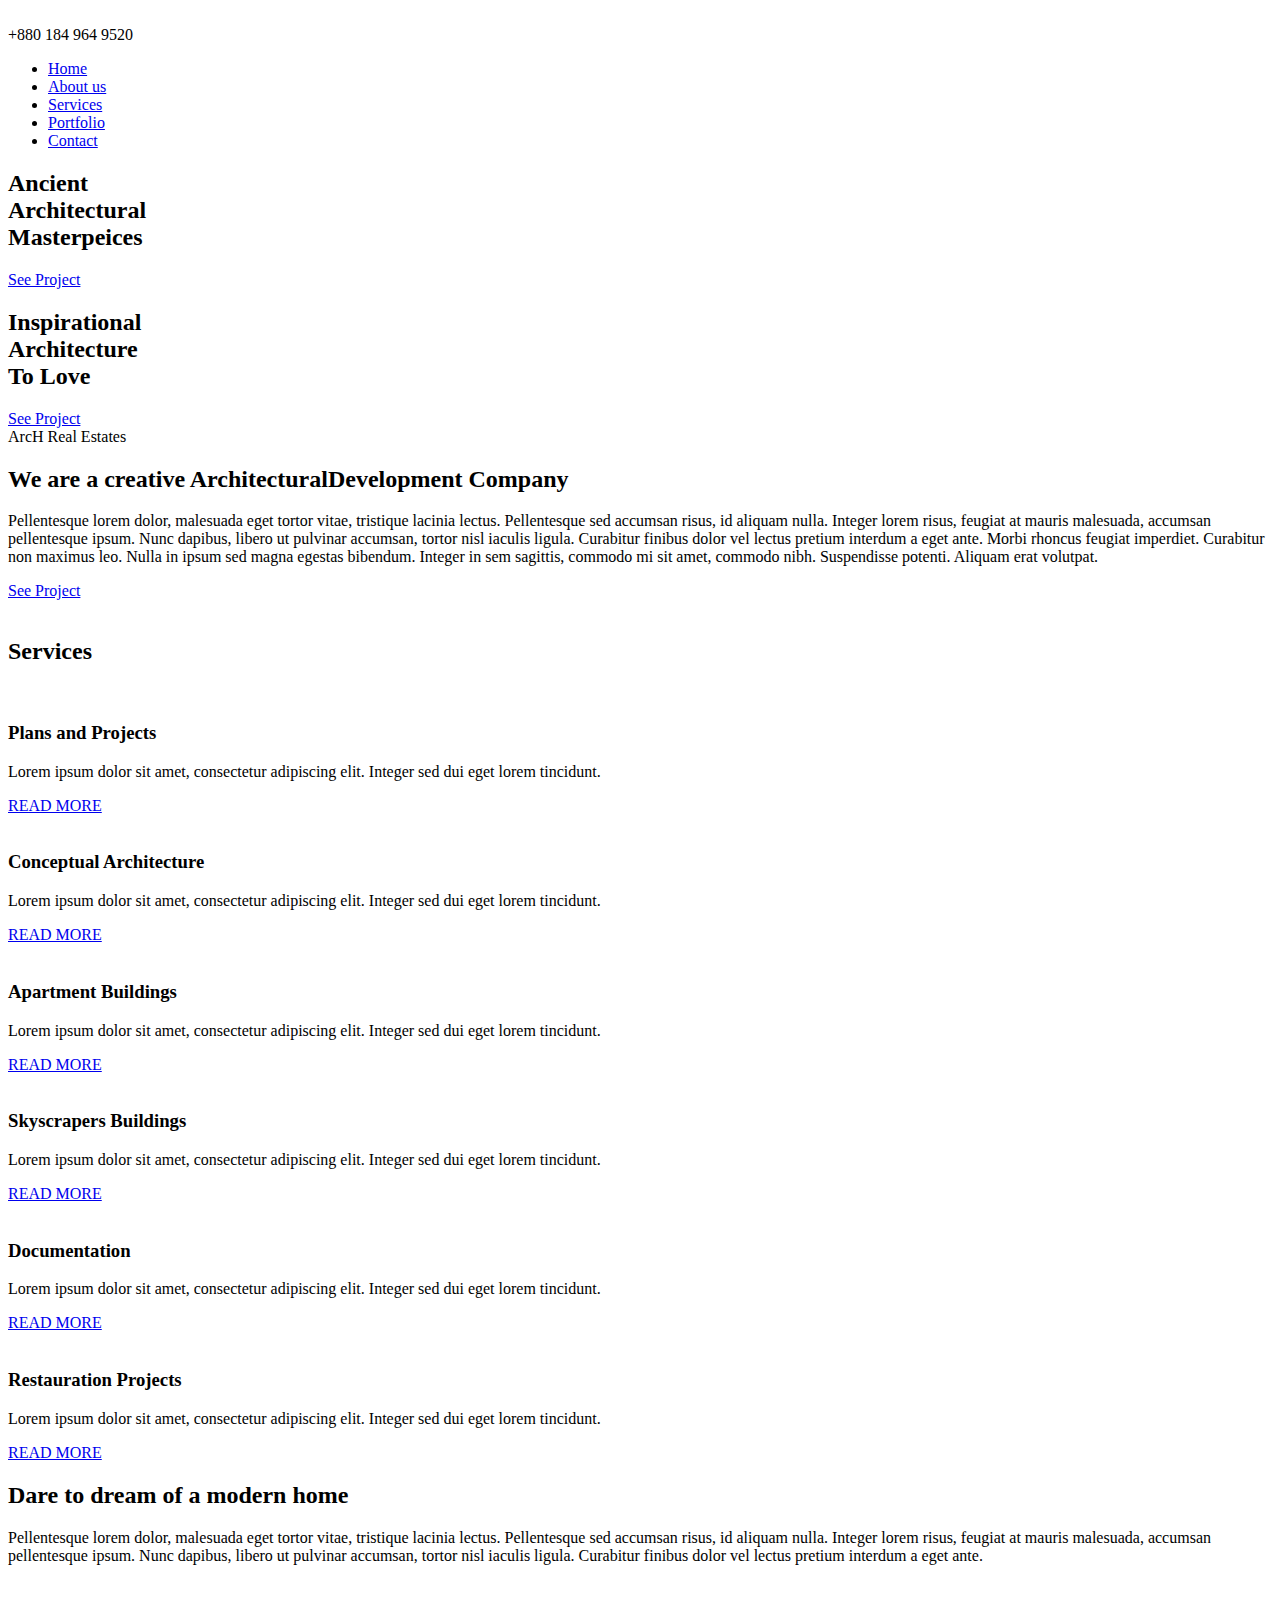
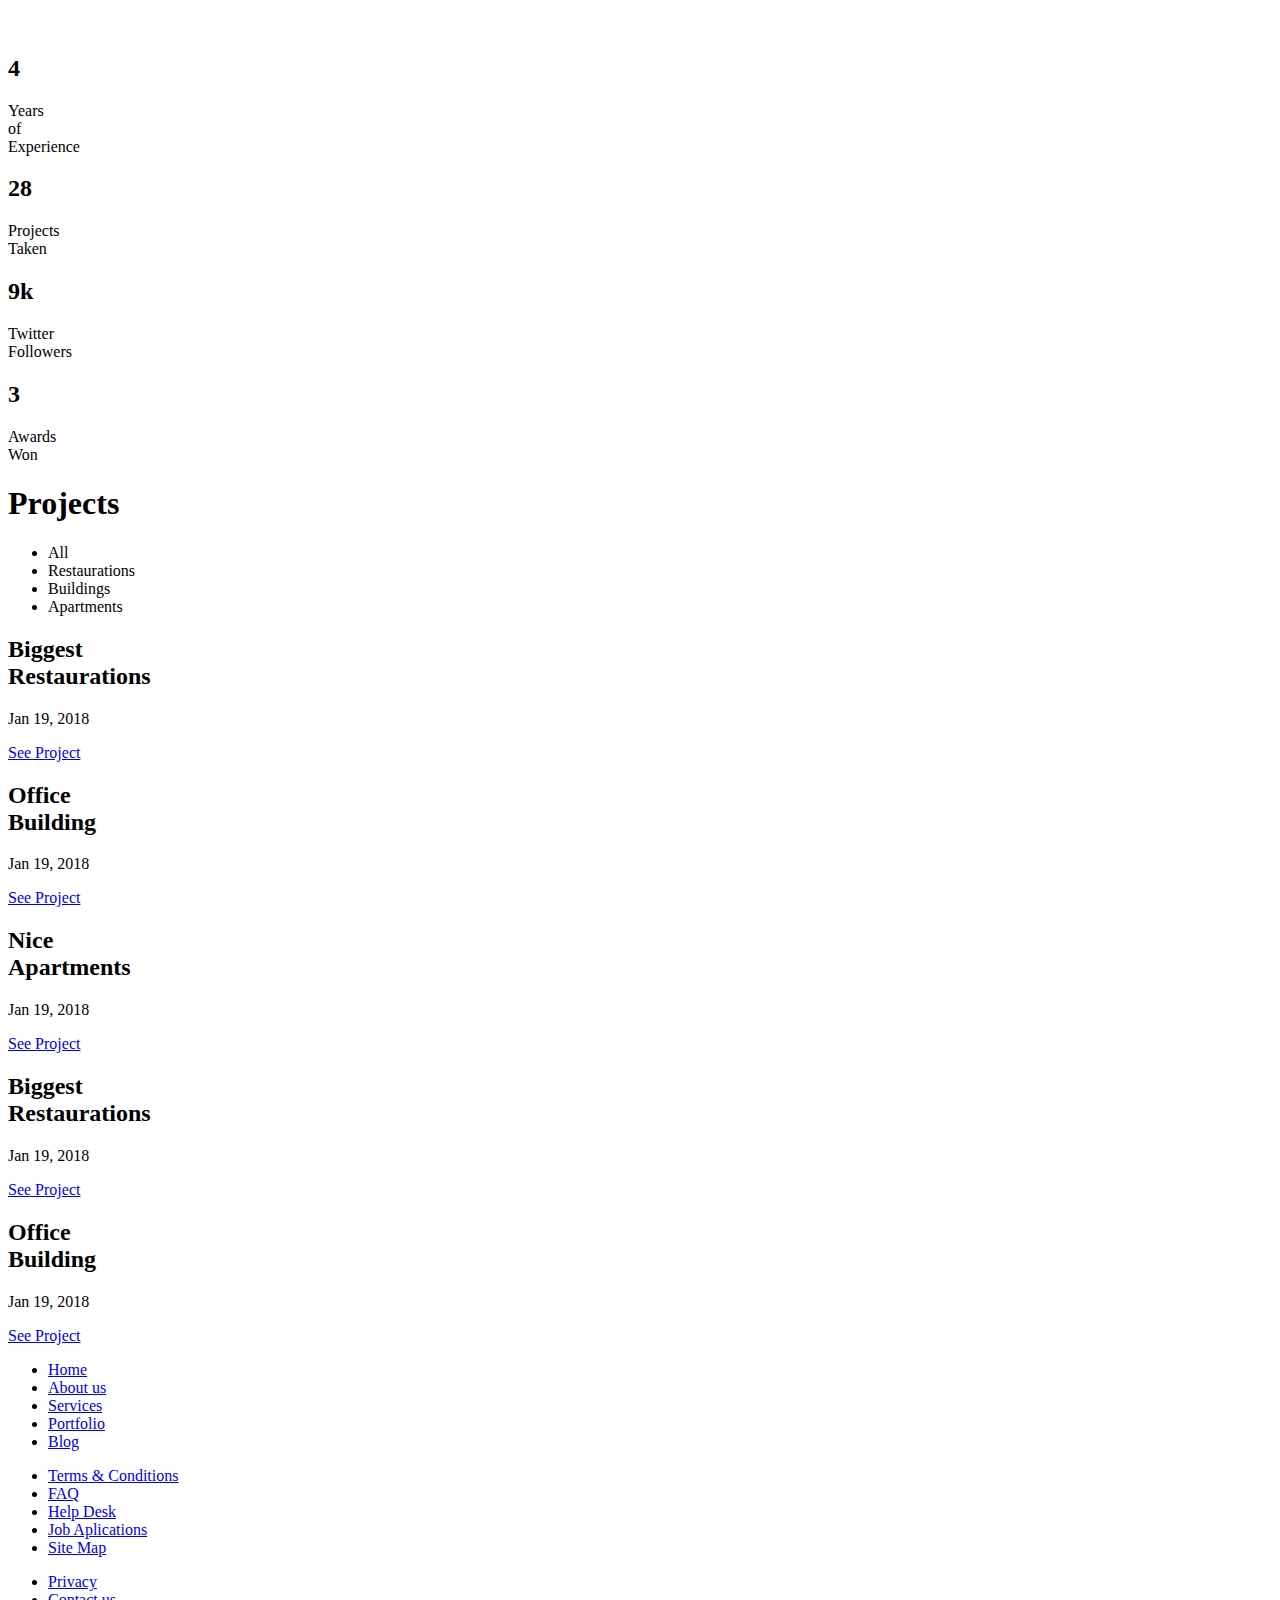
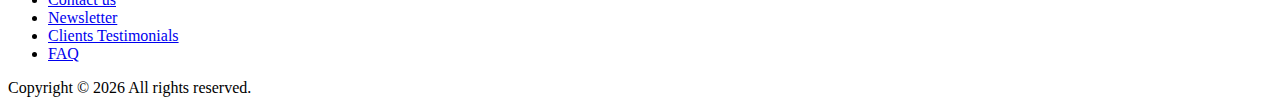
==== index.html @ 6d151aee "Add files via upload" ====
<!DOCTYPE html>
<html lang="en">
<head>
	<title>ArcH Real Estates</title>
	<meta charset="UTF-8">
	<meta name="description" content="ArcH Real Estates">
	<meta name="keywords" content="arcade, architecture, onepage, creative, html">
	<meta name="viewport" content="width=device-width, initial-scale=1.0">
	<!-- Favicon -->   
	<link href="img/favicon.ico" rel="shortcut icon"/>   

	<!-- Google Fonts -->
	<link href="https://fonts.googleapis.com/css?family=Roboto:300,400,500,700" rel="stylesheet">

	<!-- Stylesheets -->
	<link rel="stylesheet" href="css/bootstrap.min.css"/>
	<link rel="stylesheet" href="css/font-awesome.min.css"/>
	<link rel="stylesheet" href="css/animate.css"/>
	<link rel="stylesheet" href="css/owl.carousel.css"/>
	<link rel="stylesheet" href="css/style.css"/>


	<!--[if lt IE 9]>
	  <script src="https://oss.maxcdn.com/html5shiv/3.7.2/html5shiv.min.js"></script>
	  <script src="https://oss.maxcdn.com/respond/1.4.2/respond.min.js"></script>
	<![endif]-->

</head>
<body>
	<!-- Page Preloder -->
	<div id="preloder">
		<div class="loader"></div>
	</div>
	
	<!-- Header section start -->   
	<header class="header-area">
		<a href="index.html" class="logo-area">
			<img src="img/logo.png" alt="">
		</a>
		<div class="nav-switch">
			<i class="fa fa-bars"></i>
		</div>
		<div class="phone-number">+880 184 964 9520</div>
		<nav class="nav-menu">
			<ul>
				<li class="active"><a href="index.html">Home</a></li>
				<li><a href="about.html">About us</a></li>
				<li><a href="service.html">Services</a></li>
				<li><a href="portfolio.html">Portfolio</a></li>
				<li><a href="contact.html">Contact</a></li>
			</ul>
		</nav>
	</header>
	<!-- Header section end -->   


	<!-- Hero section start -->
	<section class="hero-section">
		<!-- left social link ber -->
		<div class="left-bar">
			<div class="left-bar-content">
				<div class="social-links">
					<a href="#"><i class="fa fa-pinterest"></i></a>
					<a href="#"><i class="fa fa-linkedin"></i></a>
					<a href="#"><i class="fa fa-instagram"></i></a>
					<a href="#"><i class="fa fa-facebook"></i></a>
					<a href="#"><i class="fa fa-twitter"></i></a>
				</div>
			</div>
		</div>
		<!-- hero slider area -->
		<div class="hero-slider">
			<div class="hero-slide-item set-bg" data-setbg="img/GorinchemSteenenhoekCanalNetherlands.jpg">
				<div class="slide-inner">
					<div class="slide-content">
					<h2>Ancient <br>Architectural <br> Masterpeices</h2>
					<a href="#" class="site-btn sb-light">See Project</a>
					</div>	
				</div>
			</div>	
			<div class="hero-slide-item set-bg" data-setbg="img/LafayetteCastleHotelBeijing.jpg">
				<div class="slide-inner">
					<div class="slide-content">
					<h2>Inspirational <br>Architecture <br> To Love</h2>
					<a href="#" class="site-btn sb-light">See Project</a>
					</div>	
				</div>
			</div>	
		</div>
		<div class="slide-num-holder" id="snh-1"></div>
		<div class="hero-right-text">ArcH Real Estates</div>
	</section>
	<!-- Hero section end -->


	<!-- Intro section start -->
	<section class="intro-section pt100 pb50">
		<div class="container">
			<div class="row">
				<div class="col-lg-7 intro-text mb-5 mb-lg-0">
					<h2 class="sp-title">We are a creative Architectural<span>Development</span> Company</h2>
					<p>Pellentesque lorem dolor, malesuada eget tortor vitae, tristique lacinia lectus. Pellentesque sed accumsan risus, id aliquam nulla. Integer lorem risus, feugiat at mauris malesuada, accumsan pellentesque ipsum. Nunc dapibus, libero ut pulvinar accumsan, tortor nisl iaculis ligula. Curabitur finibus dolor vel lectus pretium interdum a eget ante. Morbi rhoncus feugiat imperdiet. Curabitur non maximus leo. Nulla in ipsum sed magna egestas bibendum. Integer in sem sagittis, commodo mi sit amet, commodo nibh. Suspendisse potenti. Aliquam erat volutpat. </p>
					<a href="#" class="site-btn sb-dark">See Project</a>
				</div>
				<div class="col-lg-5 pt-4">
					<img src="img/building01.jpeg" alt="">
				</div>
			</div>
		</div>
	</section>
	<!-- Intro section end -->


	<!-- Service section start -->
	<section class="service-section spad">
		<div class="container">
			<div class="section-title">
				<h2>Services</h2>
			</div>
			<div class="row">
				<div class="col-lg-4 col-md-6">
					<div class="service-box">
						<div class="sb-icon">
							<div class="sb-img-icon">
								<img src="img/icon/dark/1.png" alt="">
							</div>
						</div>
						<h3>Plans and Projects</h3>
						<p>Lorem ipsum dolor sit amet, consectetur adipiscing elit. Integer sed dui eget lorem tincidunt.</p>
						<a href="#" class="readmore">READ MORE</a>
					</div>
				</div>
				<div class="col-lg-4 col-md-6">
					<div class="service-box">
						<div class="sb-icon">
							<div class="sb-img-icon">
								<img src="img/icon/dark/2.png" alt="">
							</div>
						</div>
						<h3>Conceptual Architecture</h3>
						<p>Lorem ipsum dolor sit amet, consectetur adipiscing elit. Integer sed dui eget lorem tincidunt.</p>
						<a href="#" class="readmore">READ MORE</a>
					</div>
				</div>
				<div class="col-lg-4 col-md-6">
					<div class="service-box">
						<div class="sb-icon">
							<div class="sb-img-icon">
								<img src="img/icon/dark/3.png" alt="">
							</div>
						</div>
						<h3>Apartment Buildings</h3>
						<p>Lorem ipsum dolor sit amet, consectetur adipiscing elit. Integer sed dui eget lorem tincidunt.</p>
						<a href="#" class="readmore">READ MORE</a>
					</div>
				</div>
				<div class="col-lg-4 col-md-6">
					<div class="service-box">
						<div class="sb-icon">
							<div class="sb-img-icon">
								<img src="img/icon/dark/4.png" alt="">
							</div>
						</div>
						<h3>Skyscrapers Buildings</h3>
						<p>Lorem ipsum dolor sit amet, consectetur adipiscing elit. Integer sed dui eget lorem tincidunt.</p>
						<a href="#" class="readmore">READ MORE</a>
					</div>
				</div>
				<div class="col-lg-4 col-md-6">
					<div class="service-box">
						<div class="sb-icon">
							<div class="sb-img-icon">
								<img src="img/icon/dark/5.png" alt="">
							</div>
						</div>
						<h3>Documentation</h3>
						<p>Lorem ipsum dolor sit amet, consectetur adipiscing elit. Integer sed dui eget lorem tincidunt.</p>
						<a href="#" class="readmore">READ MORE</a>
					</div>
				</div>
				<div class="col-lg-4 col-md-6">
					<div class="service-box">
						<div class="sb-icon">
							<div class="sb-img-icon">
								<img src="img/icon/dark/6.png" alt="">
							</div>
						</div>
						<h3>Restauration Projects</h3>
						<p>Lorem ipsum dolor sit amet, consectetur adipiscing elit. Integer sed dui eget lorem tincidunt.</p>
						<a href="#" class="readmore">READ MORE</a>
					</div>
				</div>
			</div>
		</div>
	</section>
	<!-- Service section end -->



	<!-- CTA section start -->
	<section class="cta-section pt100 pb50">
		<div class="cta-image-box"></div>
		<div class="container">
			<div class="row">
				<div class="col-lg-7 pl-lg-0 offset-lg-5 cta-content">
					<h2 class="sp-title">Dare to dream of a modern <span>home</span></h2>
					<p>Pellentesque lorem dolor, malesuada eget tortor vitae, tristique lacinia lectus. Pellentesque sed accumsan risus, id aliquam nulla. Integer lorem risus, feugiat at mauris malesuada, accumsan pellentesque ipsum. Nunc dapibus, libero ut pulvinar accumsan, tortor nisl iaculis ligula. Curabitur finibus dolor vel lectus pretium interdum a eget ante. </p>
					<div class="cta-icons">
						<div class="cta-img-icon">
							<img src="img/icon/color/1.png" alt="">
						</div>
						<div class="cta-img-icon">
							<img src="img/icon/light/2.png" alt="">
						</div>
						<div class="cta-img-icon">
							<img src="img/icon/color/3.png" alt="">
						</div>
					</div>
				</div>
			</div>
		</div>
	</section>
	<!-- CTA section end -->


	<!-- Milestones section Start -->
	<section class="milestones-section spad">
		<div class="container">
			<div class="row">
				<div class="col-lg-3 col-md-6">
					<div class="milestone">
						<h2>4</h2>
						<p>Years <br>of <br>Experience</p>
					</div>
				</div>
				<div class="col-lg-3 col-md-6">
					<div class="milestone">
						<h2>28</h2>
						<p>Projects <br>Taken</p>
					</div>
				</div>
				<div class="col-lg-3 col-md-6">
					<div class="milestone">
						<h2>9k</h2>
						<p>Twitter <br>Followers</p>
					</div>
				</div>
				<div class="col-lg-3 col-md-6">
					<div class="milestone">
						<h2>3</h2>
						<p>Awards <br>Won</p>
					</div>
				</div>
			</div>
		</div>
	</section>
	<!-- Milestones section end -->


	<!-- Projects section start -->
	<div class="projects-section pb50">
		<div class="container">
			<div class="row">
				<div class="col-lg-3">
					<div class="section-title">
						<h1>Projects</h1>
					</div>
				</div>
				<div class="col-lg-9">
					<ul class="projects-filter-nav">
						<li class="btn-filter" data-filter="*">All</li>
						<li class="btn-filter" data-filter=".rest">Restaurations</li>
						<li class="btn-filter" data-filter=".build">Buildings</li>
						<li class="btn-filter" data-filter=".apart">Apartments</li>
					</ul>
				</div>
			</div>
		</div>                      
		<div id="projects-carousel" class="projects-slider">
			<div class="single-project set-bg rest" data-setbg="img/projects/1.jpg">
				<div class="project-content">
					<h2>Biggest <br> Restaurations</h2>
					<p>Jan 19, 2018</p>
					<a href="#" class="seemore">See Project </a>
				</div>
			</div>
			<div class="single-project set-bg build" data-setbg="img/projects/2.jpg">
				<div class="project-content">
					<h2>Office <br> Building</h2>
					<p>Jan 19, 2018</p>
					<a href="#" class="seemore">See Project </a>
				</div>
			</div>
			<div class="single-project set-bg apart" data-setbg="img/projects/3.jpg">
				<div class="project-content">
					<h2>Nice <br> Apartments</h2>
					<p>Jan 19, 2018</p>
					<a href="#" class="seemore">See Project </a>
				</div>
			</div>
			<div class="single-project set-bg rest" data-setbg="img/projects/4.jpg">
				<div class="project-content">
					<h2>Biggest <br> Restaurations</h2>
					<p>Jan 19, 2018</p>
					<a href="#" class="seemore">See Project </a>
				</div>
			</div>
			<div class="single-project set-bg apart" data-setbg="img/projects/2.jpg">
				<div class="project-content">
					<h2>Office <br> Building</h2>
					<p>Jan 19, 2018</p>
					<a href="#" class="seemore">See Project </a>
				</div>
			</div>
		</div>
	</div>
	<!-- Projects section end -->


	<!-- Clients section start -->

	<!-- <div class="client-section spad">
		<div class="container">
			<div id="client-carousel" class="client-slider">
				<div class="single-brand">
					<a href="#">
						<img src="img/clients/1.png" alt="">
					</a>
				</div>
				<div class="single-brand">
					<a href="#">
						<img src="img/clients/2.png" alt="">
					</a>
				</div>
				<div class="single-brand">
					<a href="#">
						<img src="img/clients/3.png" alt="">
					</a>
				</div>
				<div class="single-brand">
					<a href="#">
						<img src="img/clients/4.png" alt="">
					</a>
				</div>
				<div class="single-brand">
					<a href="#">
						<img src="img/clients/5.png" alt="">
					</a>
				</div>
			</div>
		</div>
	</div> -->

	<!-- Clients section end -->


	<!-- Footer section start -->
	<footer class="footer-section">
		<div class="footer-social">
			<div class="social-links">
				<a href="#"><i class="fa fa-pinterest"></i></a>
				<a href="#"><i class="fa fa-linkedin"></i></a>
				<a href="#"><i class="fa fa-instagram"></i></a>
				<a href="#"><i class="fa fa-facebook"></i></a>
				<a href="#"><i class="fa fa-twitter"></i></a>
			</div>
		</div>
		<div class="container">
			<div class="row">
				<div class="col-lg-9 offset-lg-3">
					<div class="row">
						<div class="col-md-4">
							<div class="footer-item">
								<ul>
									<li><a href="index.html">Home</a></li>
									<li><a href="about.html">About us</a></li>
									<li><a href="service.html">Services</a></li>
									<li><a href="portfolio.html">Portfolio</a></li>
									<li><a href="blog.html">Blog</a></li>
								</ul>
							</div>
						</div>
						<div class="col-md-4">
							<div class="footer-item">
								<ul>
									<li><a href="#">Terms & Conditions</a></li>
									<li><a href="#">FAQ</a></li>
									<li><a href="#">Help Desk</a></li>
									<li><a href="#">Job Aplications</a></li>
									<li><a href="#">Site Map</a></li>
								</ul>
							</div>
						</div>
						<div class="col-md-4">
							<div class="footer-item">
								<ul>
									<li><a href="#">Privacy</a></li>
									<li><a href="#">Contact us</a></li>
									<li><a href="#">Newsletter</a></li>
									<li><a href="#">Clients Testimonials</a></li>
									<li><a href="#">FAQ</a></li>
								</ul>
							</div>
						</div>
					</div>
				</div>
			</div>
		</div>


     <div class="copyright">Copyright &copy; 
		<script>document.write(new Date().getFullYear());</script> All rights reserved.  
		<!-- <br>This template is made with <i class="fa fa-heart-o" aria-hidden="true"></i> by <a href="https://colorlib.com" target="_blank">Colorlib</a> -->
	</div>

	</footer>
	<!-- Footer section end -->




	<!--====== Javascripts & Jquery ======-->
	<script src="js/jquery-2.1.4.min.js"></script>
	<script src="js/bootstrap.min.js"></script>
	<script src="js/isotope.pkgd.min.js"></script>
	<script src="js/owl.carousel.min.js"></script>
	<script src="js/jquery.owl-filter.js"></script>
	<script src="js/magnific-popup.min.js"></script>
	<script src="js/circle-progress.min.js"></script>
	<script src="js/main.js"></script>
</body>
</html>
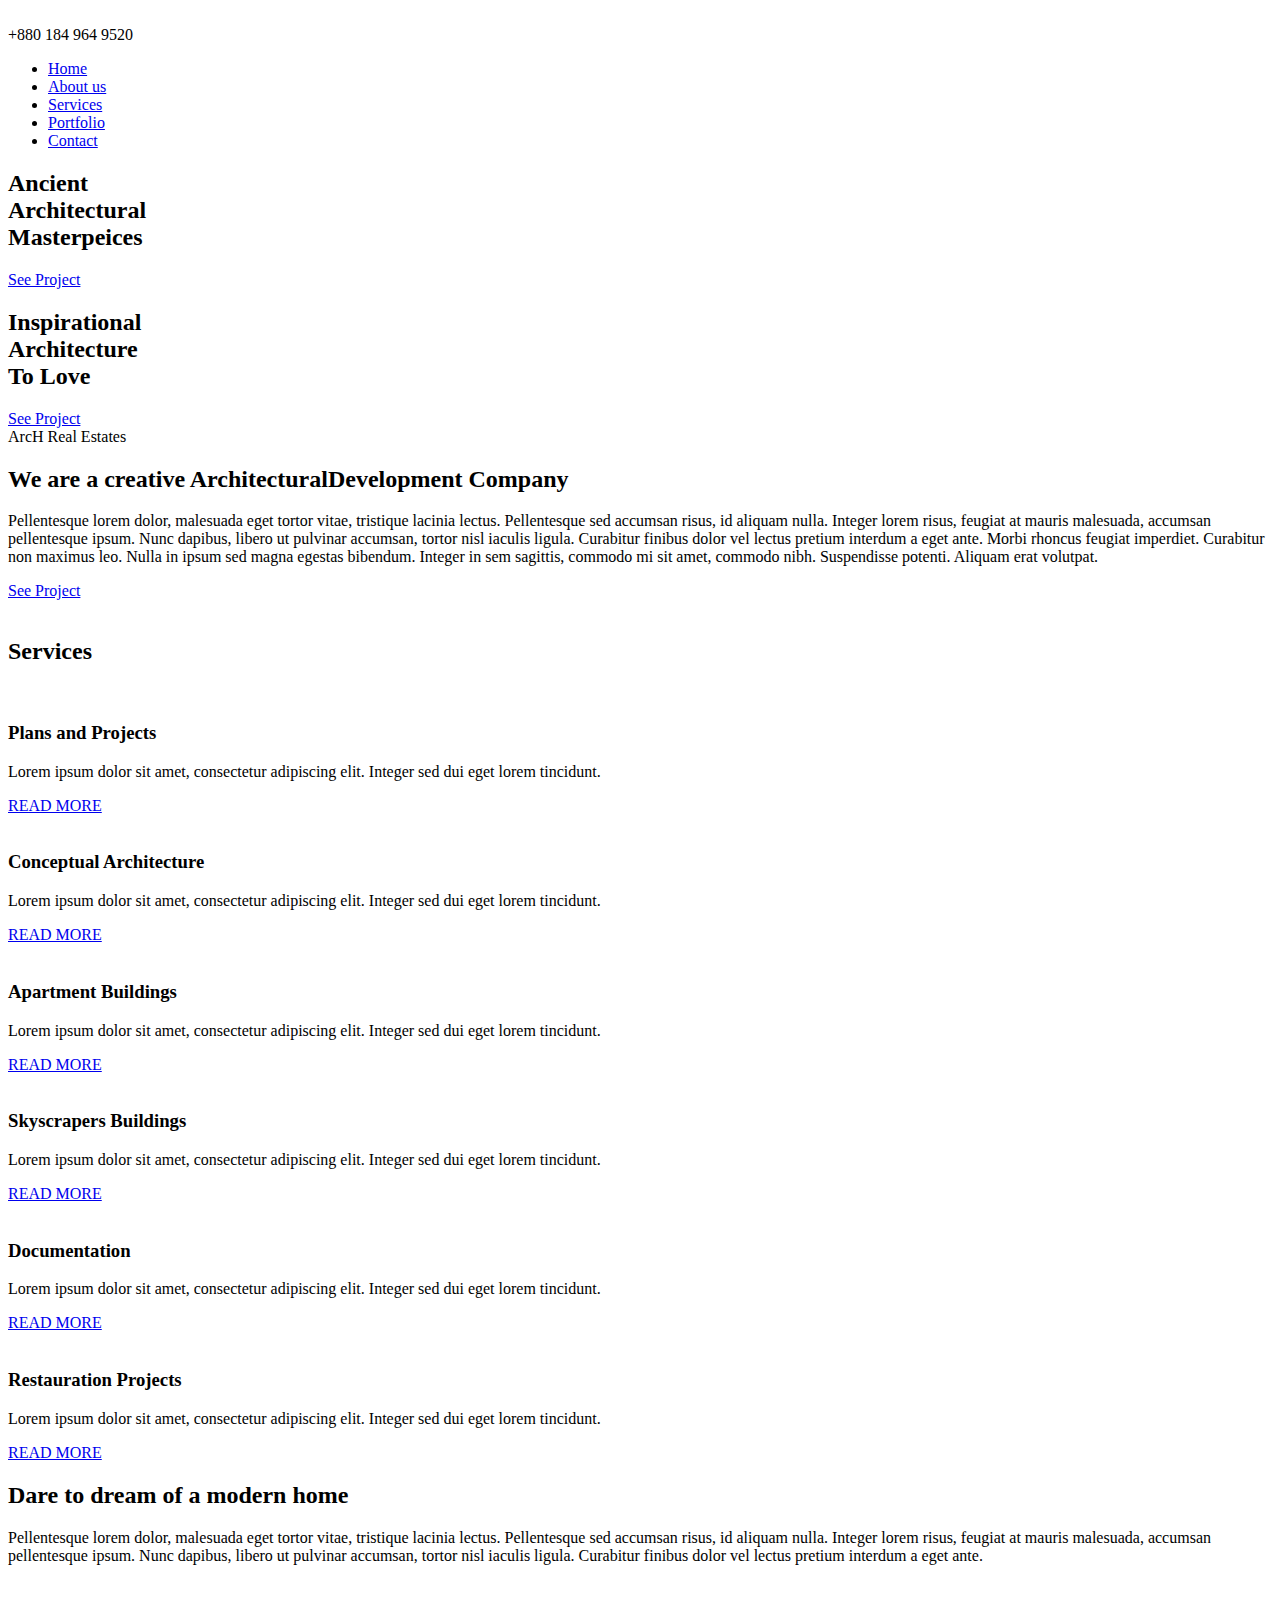
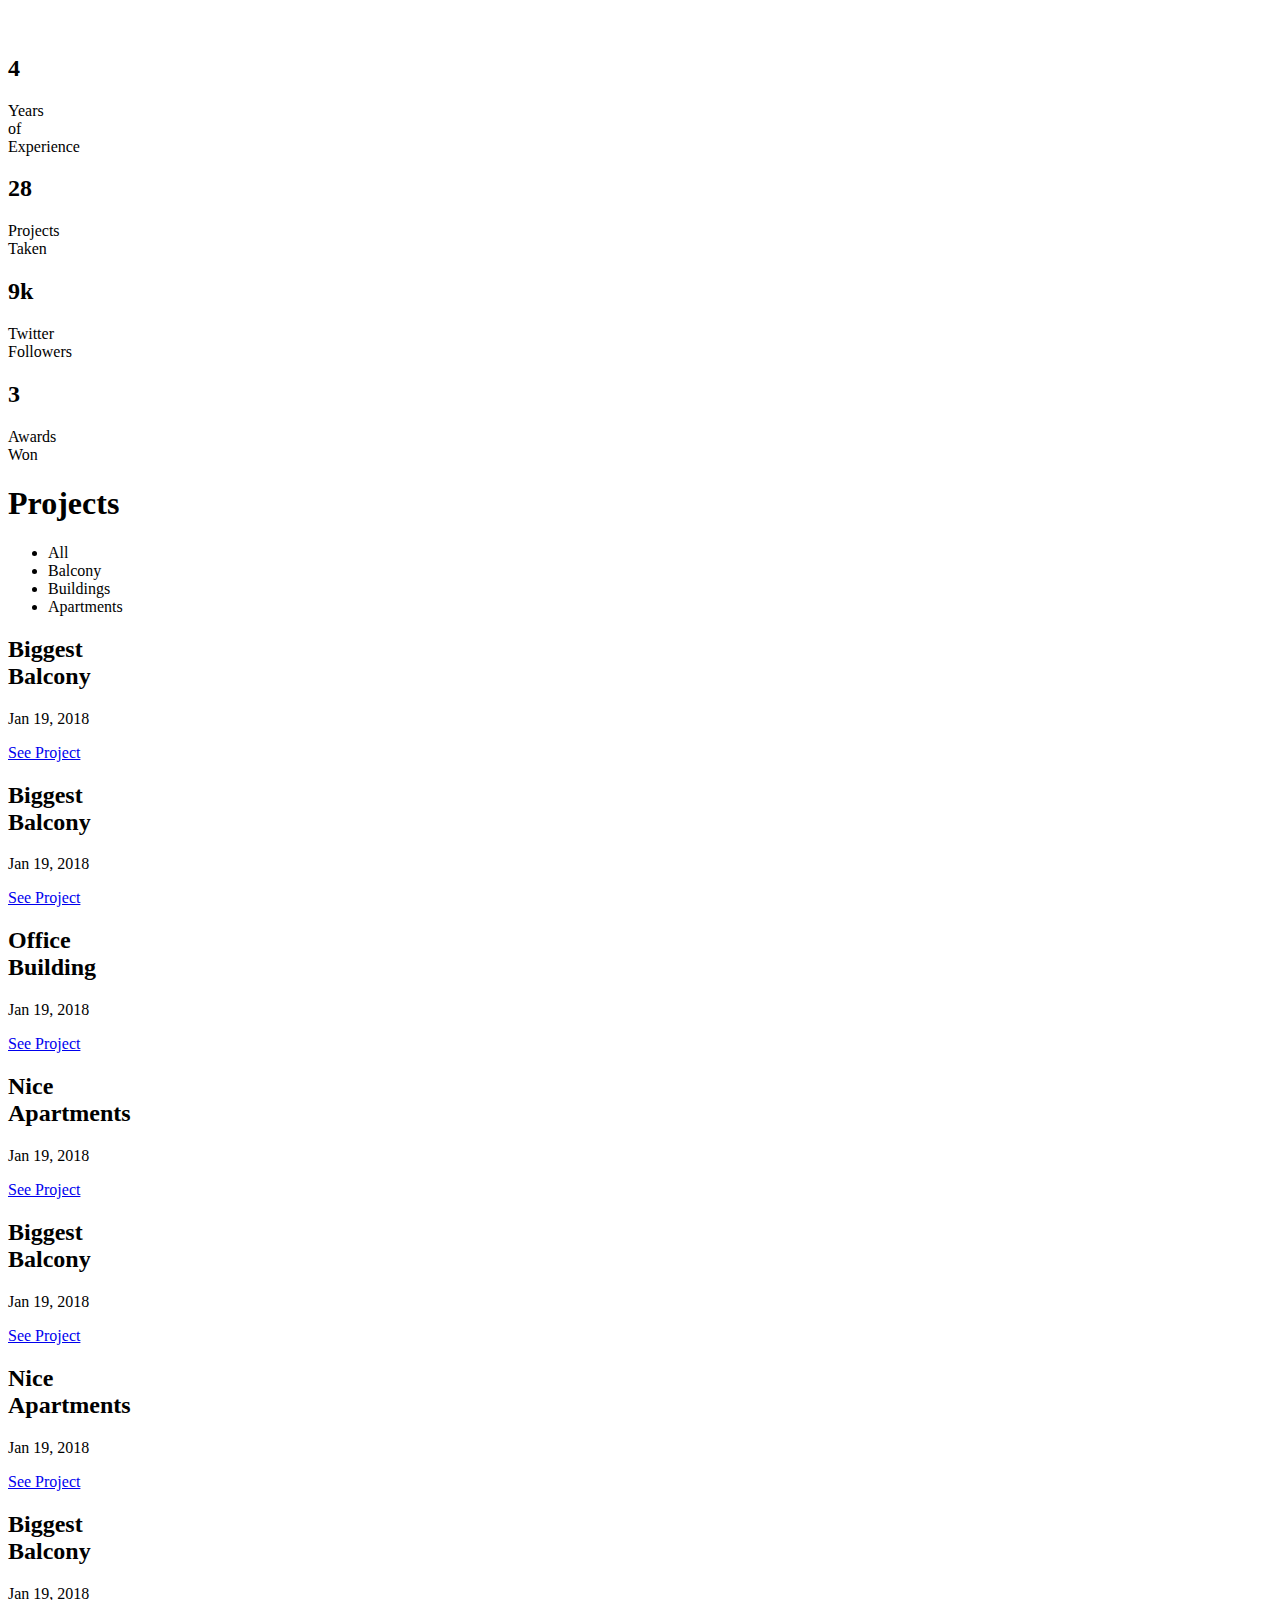
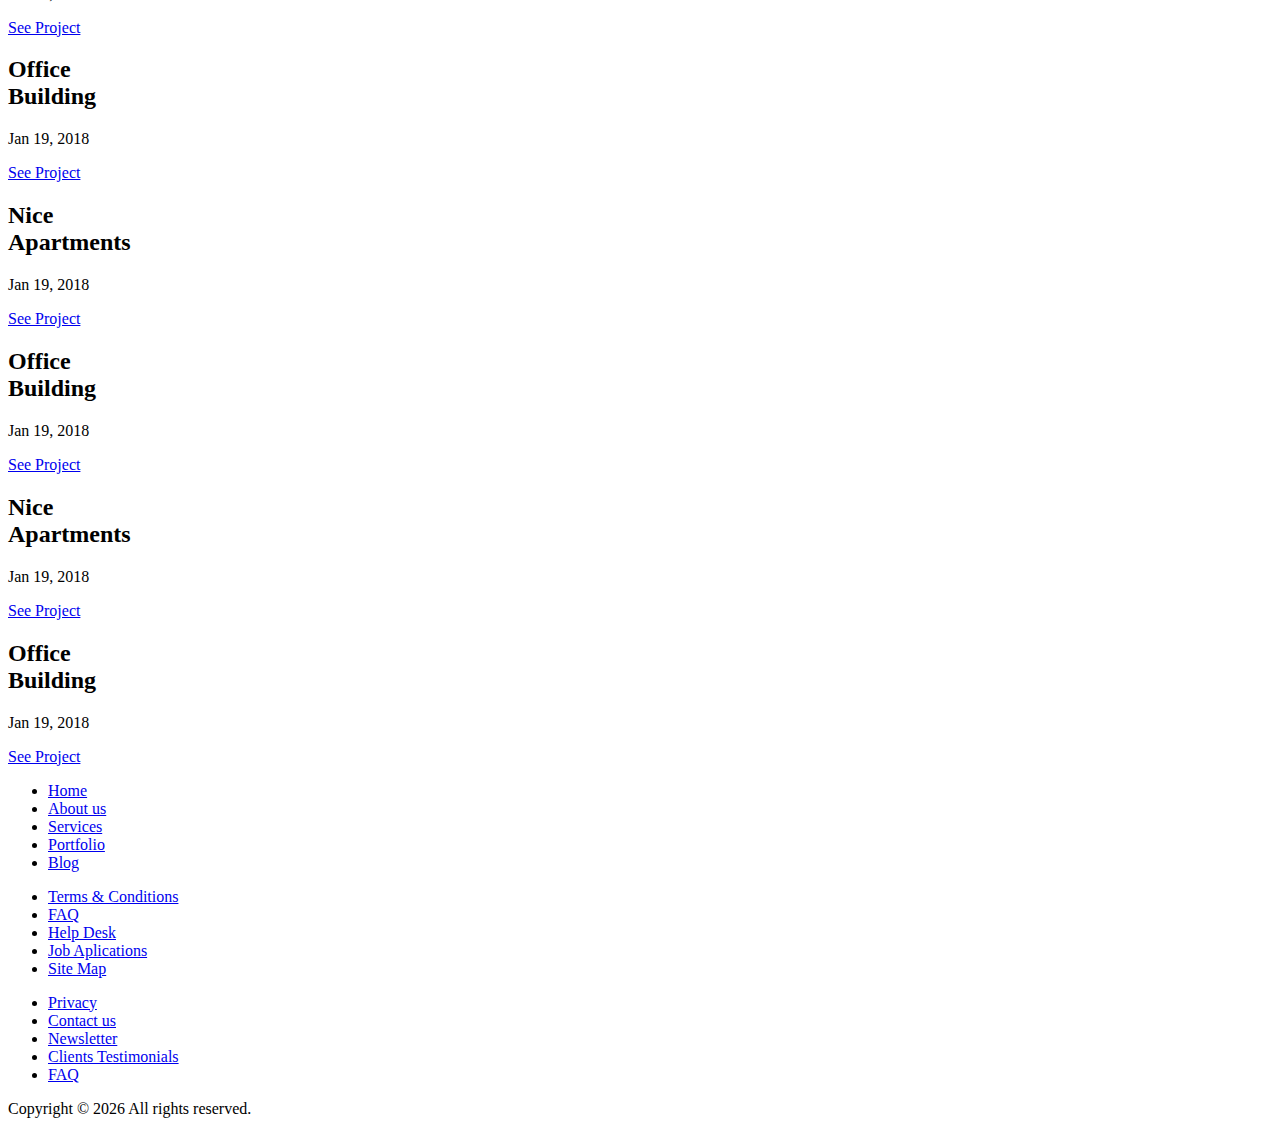
==== commit ba611b53: "Update index.html" ====
--- a/index.html
+++ b/index.html
@@ -7,7 +7,7 @@
 	<meta name="keywords" content="arcade, architecture, onepage, creative, html">
 	<meta name="viewport" content="width=device-width, initial-scale=1.0">
 	<!-- Favicon -->   
-	<link href="img/favicon.ico" rel="shortcut icon"/>   
+	<!-- <link href="img/favicon.ico" rel="shortcut icon"/>    -->
 
 	<!-- Google Fonts -->
 	<link href="https://fonts.googleapis.com/css?family=Roboto:300,400,500,700" rel="stylesheet">
@@ -35,7 +35,7 @@
 	<!-- Header section start -->   
 	<header class="header-area">
 		<a href="index.html" class="logo-area">
-			<img src="img/logo.png" alt="">
+			<img src="img/archLogo.png" alt="">
 		</a>
 		<div class="nav-switch">
 			<i class="fa fa-bars"></i>
@@ -269,7 +269,7 @@
 				<div class="col-lg-9">
 					<ul class="projects-filter-nav">
 						<li class="btn-filter" data-filter="*">All</li>
-						<li class="btn-filter" data-filter=".rest">Restaurations</li>
+						<li class="btn-filter" data-filter=".rest">Balcony</li>
 						<li class="btn-filter" data-filter=".build">Buildings</li>
 						<li class="btn-filter" data-filter=".apart">Apartments</li>
 					</ul>
@@ -277,35 +277,84 @@
 			</div>
 		</div>                      
 		<div id="projects-carousel" class="projects-slider">
-			<div class="single-project set-bg rest" data-setbg="img/projects/1.jpg">
-				<div class="project-content">
-					<h2>Biggest <br> Restaurations</h2>
-					<p>Jan 19, 2018</p>
-					<a href="#" class="seemore">See Project </a>
-				</div>
-			</div>
-			<div class="single-project set-bg build" data-setbg="img/projects/2.jpg">
+			<div class="single-project set-bg rest" data-setbg="img/balcony.jpeg">
+				<div class="project-content">
+					<h2>Biggest <br> Balcony</h2>
+					<p>Jan 19, 2018</p>
+					<a href="#" class="seemore">See Project </a>
+				</div>
+			</div>
+			<div class="single-project set-bg rest" data-setbg="img/balcony1.jpeg">
+				<div class="project-content">
+					<h2>Biggest <br> Balcony</h2>
+					<p>Jan 19, 2018</p>
+					<a href="#" class="seemore">See Project </a>
+				</div>
+			</div>
+			<div class="single-project set-bg build" data-setbg="img/building01.jpeg">
 				<div class="project-content">
 					<h2>Office <br> Building</h2>
 					<p>Jan 19, 2018</p>
 					<a href="#" class="seemore">See Project </a>
 				</div>
 			</div>
-			<div class="single-project set-bg apart" data-setbg="img/projects/3.jpg">
+			<div class="single-project set-bg apart" data-setbg="img/apart1.jpg" background-repeat: no-repeat;>
 				<div class="project-content">
 					<h2>Nice <br> Apartments</h2>
 					<p>Jan 19, 2018</p>
 					<a href="#" class="seemore">See Project </a>
 				</div>
 			</div>
-			<div class="single-project set-bg rest" data-setbg="img/projects/4.jpg">
-				<div class="project-content">
-					<h2>Biggest <br> Restaurations</h2>
-					<p>Jan 19, 2018</p>
-					<a href="#" class="seemore">See Project </a>
-				</div>
-			</div>
-			<div class="single-project set-bg apart" data-setbg="img/projects/2.jpg">
+			<div class="single-project set-bg rest" data-setbg="img/balcony-3.jpeg">
+				<div class="project-content">
+					<h2>Biggest <br> Balcony</h2>
+					<p>Jan 19, 2018</p>
+					<a href="#" class="seemore">See Project </a>
+				</div>
+			</div>
+			<div class="single-project set-bg apart" data-setbg="img/apart2.jpg" background-repeat: no-repeat;>
+				<div class="project-content">
+					<h2>Nice <br> Apartments</h2>
+					<p>Jan 19, 2018</p>
+					<a href="#" class="seemore">See Project </a>
+				</div>
+			</div>
+			<div class="single-project set-bg rest" data-setbg="img/balcony-4.jpg">
+				<div class="project-content">
+					<h2>Biggest <br> Balcony</h2>
+					<p>Jan 19, 2018</p>
+					<a href="#" class="seemore">See Project </a>
+				</div>
+			</div>
+			<div class="single-project set-bg build" data-setbg="img/build-1.jpeg">
+				<div class="project-content">
+					<h2>Office <br> Building</h2>
+					<p>Jan 19, 2018</p>
+					<a href="#" class="seemore">See Project </a>
+				</div>
+			</div>
+			<div class="single-project set-bg apart" data-setbg="img/apart3.jpg" background-repeat: no-repeat;>
+				<div class="project-content">
+					<h2>Nice <br> Apartments</h2>
+					<p>Jan 19, 2018</p>
+					<a href="#" class="seemore">See Project </a>
+				</div>
+			</div>
+			<div class="single-project set-bg build" data-setbg="img/build-2.jpeg">
+				<div class="project-content">
+					<h2>Office <br> Building</h2>
+					<p>Jan 19, 2018</p>
+					<a href="#" class="seemore">See Project </a>
+				</div>
+			</div>
+			<div class="single-project set-bg apart" data-setbg="img/apart4.jpg" background-repeat: no-repeat;>
+				<div class="project-content">
+					<h2>Nice <br> Apartments</h2>
+					<p>Jan 19, 2018</p>
+					<a href="#" class="seemore">See Project </a>
+				</div>
+			</div>
+			<div class="single-project set-bg build" data-setbg="img/build-3.jpeg">
 				<div class="project-content">
 					<h2>Office <br> Building</h2>
 					<p>Jan 19, 2018</p>
@@ -429,4 +478,4 @@
 	<script src="js/circle-progress.min.js"></script>
 	<script src="js/main.js"></script>
 </body>
-</html>+</html>
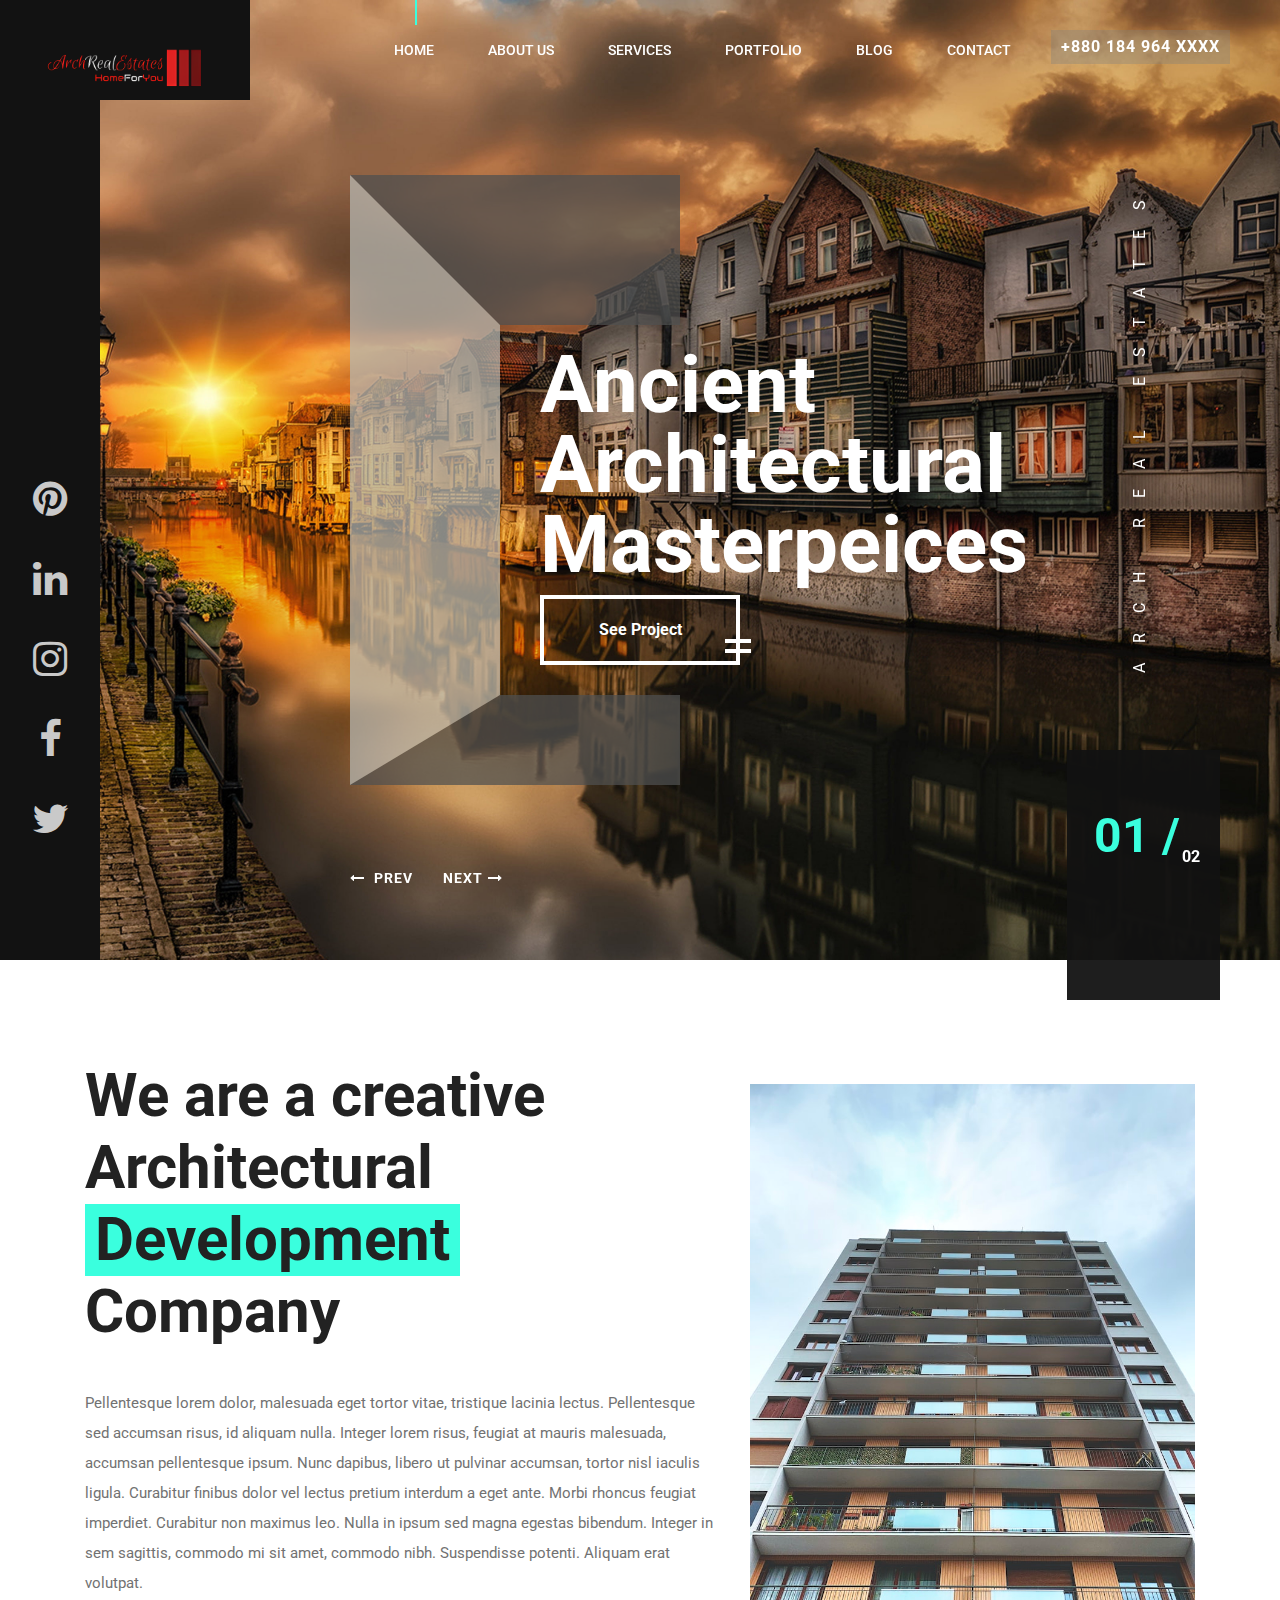
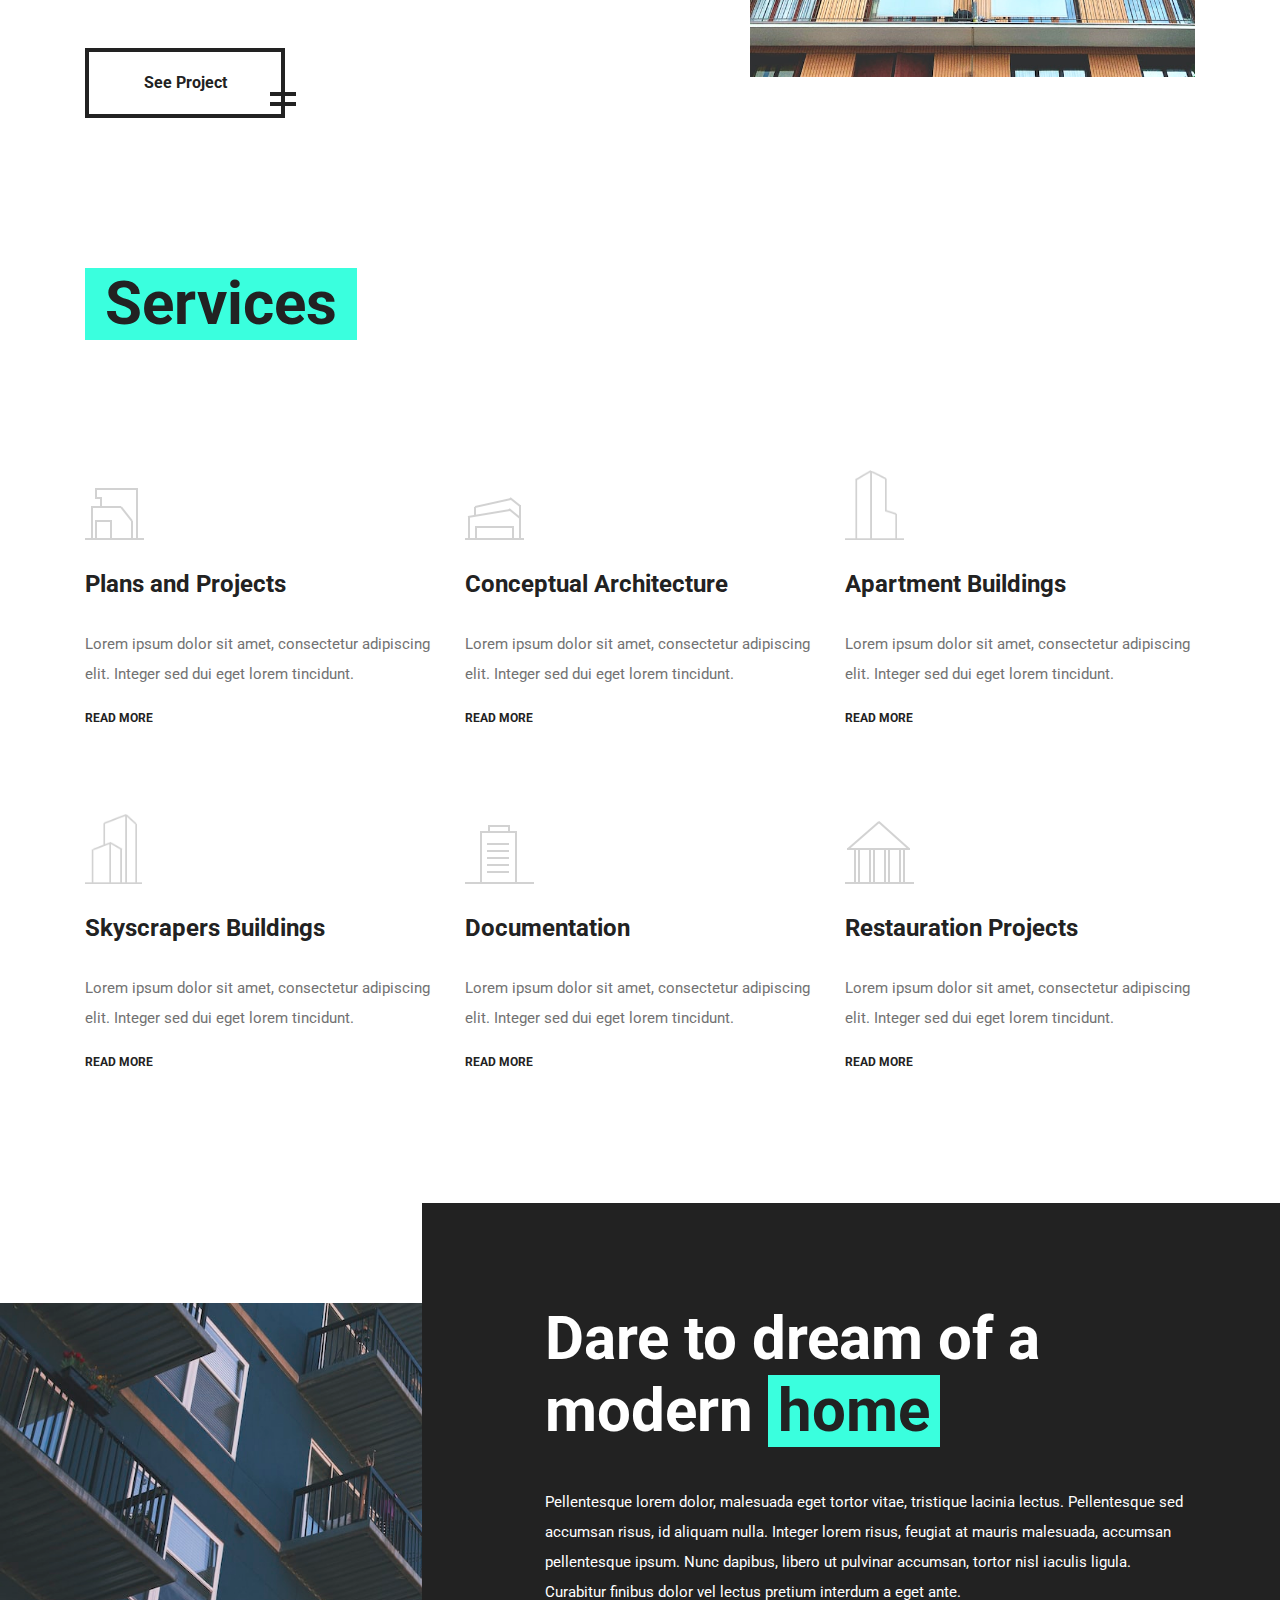
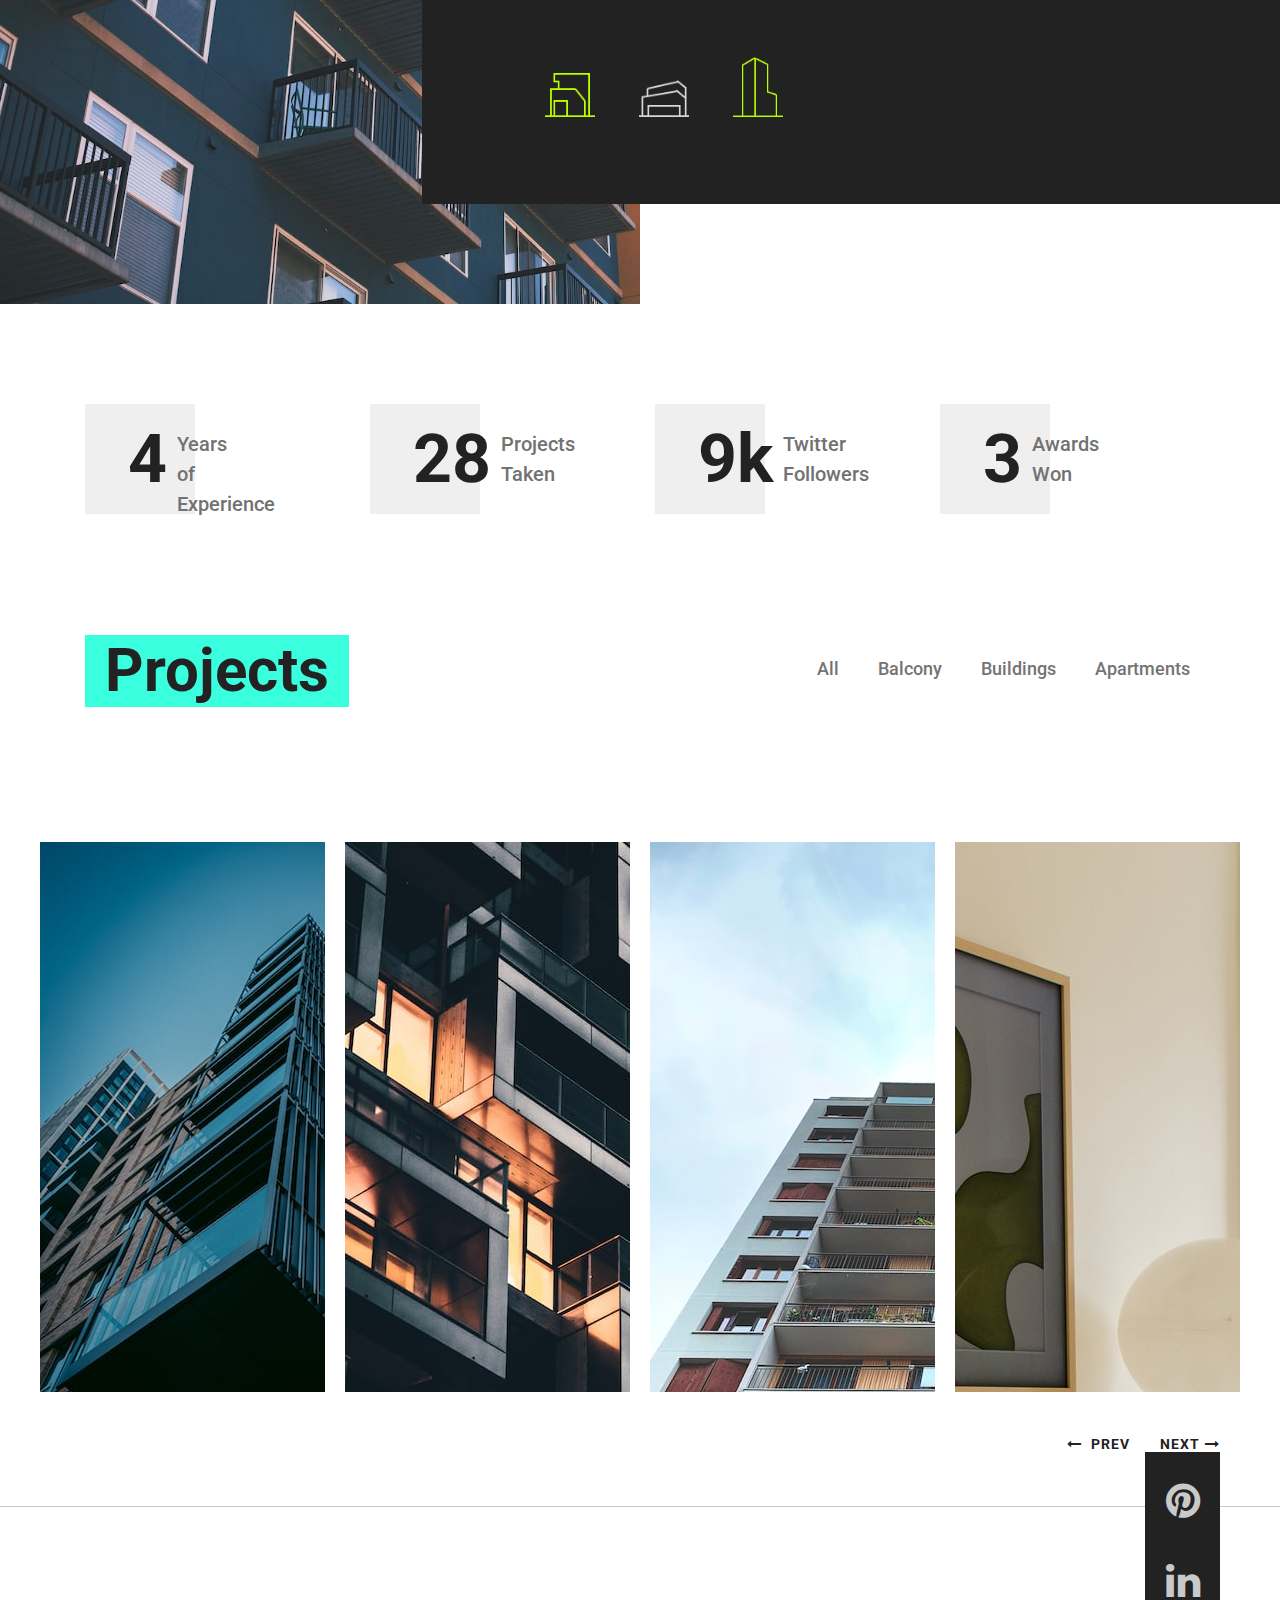
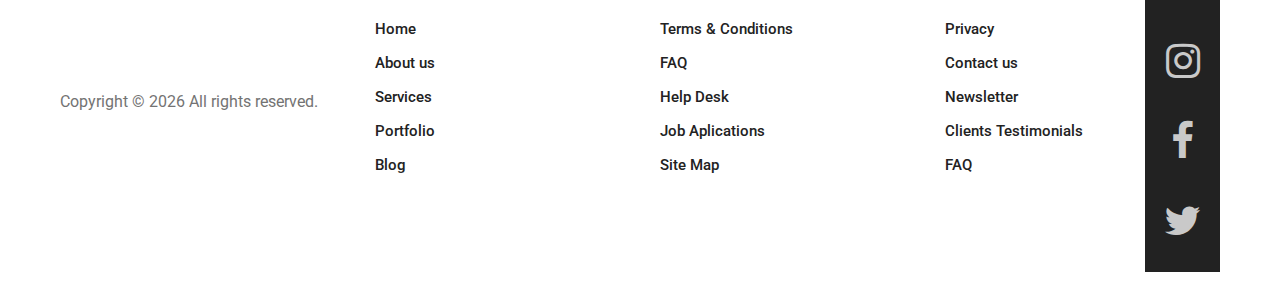
==== commit 15975166: "Add files via upload" ====
--- a/index.html
+++ b/index.html
@@ -28,9 +28,9 @@
 </head>
 <body>
 	<!-- Page Preloder -->
-	<div id="preloder">
+	<!-- <div id="preloder">
 		<div class="loader"></div>
-	</div>
+	</div> -->
 	
 	<!-- Header section start -->   
 	<header class="header-area">
@@ -40,13 +40,14 @@
 		<div class="nav-switch">
 			<i class="fa fa-bars"></i>
 		</div>
-		<div class="phone-number">+880 184 964 9520</div>
+		<div class="phone-number">+880 184 964 XXXX</div>
 		<nav class="nav-menu">
 			<ul>
 				<li class="active"><a href="index.html">Home</a></li>
 				<li><a href="about.html">About us</a></li>
 				<li><a href="service.html">Services</a></li>
 				<li><a href="portfolio.html">Portfolio</a></li>
+				<li><a href="blog.html">Blog</a></li>
 				<li><a href="contact.html">Contact</a></li>
 			</ul>
 		</nav>
@@ -478,4 +479,4 @@
 	<script src="js/circle-progress.min.js"></script>
 	<script src="js/main.js"></script>
 </body>
-</html>
+</html>--- a/css/style.css
+++ b/css/style.css
@@ -0,0 +1,2110 @@
+/* =================================
+------------------------------------
+  Arcade - Architecture
+  Version: 1.0
+ ------------------------------------ 
+ ====================================*/
+
+
+
+
+
+/*----------------------------------------*/
+/* Template default CSS
+/*----------------------------------------*/
+html,
+body {
+	height: 100%;
+	font-family: 'Roboto', sans-serif;
+}
+
+h1,
+h2,
+h3,
+h4,
+h5,
+h6 {
+	color: #222222;
+	margin: 0;
+	margin-bottom: 10px;
+	font-weight: 700;
+}
+
+h1 {
+	font-size: 60px;
+	margin-bottom: 40px;
+}
+
+h1 span {
+	background: #3affde;
+	padding: 0 10px;
+	color: #222222;
+	display: inline-block;
+}
+
+h2 {
+	font-size: 36px;
+}
+
+h3 {
+	font-size: 24px;
+	margin-bottom: 30px;
+}
+
+h4 {
+	font-size: 15px;
+}
+
+p {
+	font-size: 15px;
+	color: #727272;
+	line-height: 2;
+}
+
+img {
+	max-width: 100%;
+}
+
+input:focus,
+select:focus,
+button:focus,
+textarea:focus {
+	outline: none;
+}
+
+a:hover,
+a:focus {
+	text-decoration: none;
+	outline: none;
+}
+
+ul,
+ol {
+	padding: 0;
+	margin: 0;
+}
+
+/*------------------------
+  Helper css
+--------------------------*/
+.sp-title {
+	font-size: 60px;
+	margin-bottom: 40px;
+}
+
+.sp-title span {
+	background: #3affde;
+	padding: 0 10px;
+	color: #222222;
+	display: inline-block;
+}
+
+.pt100 {
+	padding-top: 100px;
+}
+
+.pb100 {
+	padding-bottom: 100px;
+}
+
+.pt50 {
+	padding-top: 50px;
+}
+
+.pb50 {
+	padding-bottom: 50px;
+}
+
+.mb100 {
+	margin-bottom: 100px;
+}
+
+.spad {
+	padding: 100px 0;
+}
+
+.section-title {
+	margin-bottom: 75px;
+}
+
+.section-title h1,
+.section-title h2 {
+	display: inline-block;
+	background: #3affde;
+	padding: 0 20px;
+	margin-bottom: 0;
+	font-size: 60px;
+}
+
+.set-bg {
+	background-size: cover;
+	background-repeat: no-repeat;
+}
+
+/*------------------------
+  Common element css
+--------------------------*/
+/*=== Preloder ===*/
+#preloder {
+	position: fixed;
+	width: 100%;
+	height: 100%;
+	top: 0;
+	left: 0;
+	z-index: 999999;
+	background: #fff;
+}
+
+.loader {
+	width: 30px;
+	height: 30px;
+	border: 3px solid #000;
+	position: absolute;
+	top: 50%;
+	left: 50%;
+	margin-top: -13px;
+	margin-left: -13px;
+	border-radius: 60px;
+	border-left-color: transparent;
+	animation: loader 0.8s linear infinite;
+	-webkit-animation: loader 0.8s linear infinite;
+	}
+
+@keyframes loader {
+	0% {
+		transform: rotate(0deg);
+	}
+	50% {
+		transform: rotate(180deg);
+	}
+	100% {
+		transform: rotate(360deg);
+	}
+}
+
+@-webkit-keyframes loader {
+	0% {
+		-webkit-transform: rotate(0deg);
+	}
+	50% {
+		-webkit-transform: rotate(180deg);
+	}
+	100% {
+		-webkit-transform: rotate(360deg);
+	}
+}
+.site-btn {
+	display: inline-block;
+	font-weight: 700;
+	border: 4px solid;
+	min-width: 200px;
+	text-align: center;
+	padding: 19px 0;
+	position: relative;
+	background-color: transparent;
+	margin-right: 15px;
+	z-index: 1;
+}
+
+.site-btn:after,
+.site-btn:before {
+	position: absolute;
+	content: "";
+	width: 26px;
+	height: 4px;
+	right: -15px;
+}
+
+.site-btn:after {
+	bottom: 8px;
+}
+
+.site-btn:before {
+	bottom: 18px;
+}
+
+.site-btn.sb-light {
+	color: #fff;
+}
+
+.site-btn.sb-light:after,
+.site-btn.sb-light:before {
+	background: #fff;
+}
+
+.site-btn.sb-dark {
+	color: #222222;
+}
+
+.site-btn.sb-dark:after,
+.site-btn.sb-dark:before {
+	background: #222222;
+}
+
+.site-btn.sb-solid-color {
+	background: #3affde;
+	border-color: #3affde;
+}
+
+.site-btn.sb-solid-color:after,
+.site-btn.sb-solid-color:before {
+	background: #222222;
+}
+
+.site-btn.sb-solid-dark {
+	background: #222;
+	border-color: #222;
+	color: #3affde;
+}
+
+.site-btn.sb-solid-dark:after,
+.site-btn.sb-solid-dark:before {
+	background: #3affde;
+}
+
+.element {
+	margin-bottom: 100px;
+}
+
+/*===  Accordion ===*/
+.accordion-area .panel {
+	margin-bottom: 15px;
+}
+
+.accordion-area .panel-header {
+	background: #f0f0f0;
+	display: block;
+	padding: 12px 50px;
+	font-size: 14px;
+	font-weight: 700;
+	position: relative;
+	-webkit-transition: all 0.4s ease-out 0s;
+	-o-transition: all 0.4s ease-out 0s;
+	transition: all 0.4s ease-out 0s;
+}
+
+.accordion-area .panel-header.active {
+	background: #3affde;
+}
+
+.accordion-area .panel-header.active .panel-link:after {
+	content: "-";
+}
+
+.accordion-area .panel-header.active .panel-link.collapsed:after {
+	content: "+";
+}
+
+.accordion-area .panel-link {
+	position: absolute;
+	right: 0;
+	top: 0;
+	height: 100%;
+	width: 50px;
+	background: #3affde;
+	border: none;
+	cursor: pointer;
+}
+
+.accordion-area .panel-body p {
+	font-size: 14px;
+	margin-bottom: 0;
+	padding-top: 25px;
+}
+
+.accordion-area .panel-body {
+	padding: 0 5px;
+}
+
+.accordion-area .panel-link:after {
+	content: "+";
+	position: absolute;
+	left: 50%;
+	font-size: 16px;
+	font-weight: 700;
+	top: 50%;
+	line-height: 16px;
+	margin-top: -8px;
+	margin-left: -4px;
+}
+
+/*===  Tab  ===*/
+.tab-element .nav-tabs {
+	border-bottom: none;
+	margin-bottom: 35px;
+}
+
+.tab-element .nav-tabs .nav-link {
+	border: none;
+	background: #f0f0f0;
+	border-radius: 0;
+	margin-right: 5px;
+	font-size: 14px;
+	font-weight: 500;
+	color: #222;
+	padding: 15px 30px;
+}
+
+.tab-element .nav-tabs .nav-link.active {
+	background: #3affde;
+}
+
+.tab-element .nav-tabs .nav-link.active,
+.tab-element .nav-tabs .nav-link:hover {
+	border: none;
+}
+
+.tab-element .tab-pane h4 {
+	font-size: 18px;
+	margin: 25px 0 20px;
+}
+
+.tab-element .tab-pane p {
+	font-size: 14px;
+}
+
+/*===  Loader ===*/
+.circle-progress {
+	text-align: center;
+	padding-top: 30px;
+	display: inline-block;
+}
+
+.circle-progress .prog-circle {
+	position: relative;
+	margin-bottom: -155px;
+}
+
+.circle-progress .prog-circle:after {
+	position: absolute;
+	content: "";
+	width: 177px;
+	height: 177px;
+	left: 9px;
+	top: 9px;
+	border-radius: 50%;
+	border: 2px solid #fff;
+	z-index: 1;
+}
+
+.circle-progress canvas {
+	-webkit-transform: rotate(90deg);
+	-ms-transform: rotate(90deg);
+	transform: rotate(90deg);
+}
+
+.circle-progress .progress-info {
+	width: 100%;
+	border-radius: 150px;
+	margin: 0 auto;
+	padding-top: 22px;
+}
+
+.circle-progress .progress-info h2 {
+	font-size: 48px;
+}
+
+.circle-progress .prog-title {
+	text-align: center;
+	margin-top: 100px;
+}
+
+.circle-progress .prog-title h3 {
+	font-size: 18px;
+	color: #727272;
+}
+
+.img-popup-warp .mfp-content {
+	opacity: 0;
+	-webkit-transform: scale(0.8);
+	    -ms-transform: scale(0.8);
+	        transform: scale(0.8);
+	-webkit-transition: all 0.4s;
+	-o-transition: all 0.4s;
+	transition: all 0.4s;
+}
+
+.img-popup-warp.mfp-ready .mfp-content {
+	opacity: 1;
+	-webkit-transform: scale(1);
+	    -ms-transform: scale(1);
+	        transform: scale(1);
+}
+
+/*----------------------------------------*/
+/*  Header CSS
+/*----------------------------------------*/
+.header-area {
+	position: absolute;
+	width: 100%;
+	top: 0;
+	z-index: 50;
+}
+
+.logo-area {
+	float: left;
+	display: inline-block;
+	background: #121212;
+	height: 100px;
+	width: 250px;
+}
+
+.phone-number {
+	color: white;
+	float: right;
+	display: inline-block;
+	padding: 5px 10px;
+	background: #7d807e54;
+	font-weight: 700;
+	letter-spacing: 1px;
+	margin-top: 30px;
+	margin-right: 50px;
+}
+
+.nav-switch {
+	display: none;
+}
+
+.nav-menu {
+	display: inline-block;
+	float: right;
+}
+
+.nav-menu ul {
+	list-style: none;
+}
+
+.nav-menu ul li {
+	display: inline;
+}
+
+.nav-menu ul li a {
+	display: inline-block;
+	padding: 40px 10px 5px;
+	text-transform: uppercase;
+	margin-right: 30px;
+	font-size: 14px;
+	color: #fff;
+	font-weight: 500;
+	position: relative;
+}
+
+.nav-menu ul li a:after {
+	position: absolute;
+	content: "";
+	width: 2px;
+	height: 0;
+	left: 50%;
+	margin-left: 1px;
+	top: 0;
+	background: #3affde;
+	-webkit-transition: all 0.4s;
+	-o-transition: all 0.4s;
+	transition: all 0.4s;
+}
+
+.nav-menu ul li a:hover:after {
+	height: 25px;
+}
+
+.nav-menu ul li.active>a:after {
+	height: 25px;
+}
+
+/*---------------------------------------*/
+/*  Hero Section CSS
+/*----------------------------------------*/
+.hero-section {
+	height: 960px;
+	background: #ededed;
+	position: relative;
+}
+
+.left-bar {
+	position: absolute;
+	width: 100px;
+	height: 100%;
+	background: #121212;
+	z-index: 20;
+}
+
+.left-bar .left-bar-content {
+	position: absolute;
+	width: 100%;
+	bottom: 0;
+	text-align: center;
+	margin-bottom: 90px;
+}
+
+.social-links a {
+	display: block;
+	color: #c9c9c9;
+	margin-bottom: 20px;
+	font-size: 40px;
+	-webkit-transition: all 0.4s;
+	-o-transition: all 0.4s;
+	transition: all 0.4s;
+}
+
+.social-links a:hover {
+	color: #3affde;
+}
+
+.hero-right-text {
+	position: absolute;
+	right: 140px;
+	-webkit-transform: rotate(-90deg);
+	    -ms-transform: rotate(-90deg);
+	        transform: rotate(-90deg);
+	-webkit-transform-origin: right center;
+	    -ms-transform-origin: right center;
+	        transform-origin: right center;
+	bottom: 80%;
+	z-index: 20;
+	color: #ffffff;
+	text-transform: uppercase;
+	letter-spacing: 20px;
+}
+
+.hero-slider .hero-slide-item {
+	width: 100%;
+	height: 960px;
+	display: table;
+}
+
+.hero-slider .hero-slide-item .slide-inner {
+	display: table-cell;
+	vertical-align: middle;
+	position: relative;
+}
+
+.hero-slider .owl-nav {
+	position: absolute;
+	display: inline-block;
+	left: 350px;
+	bottom: 70px;
+}
+
+.hero-slider .owl-nav .owl-prev,
+.hero-slider .owl-nav .owl-next {
+	display: inline-block;
+	margin-right: 30px;
+	font-size: 14px;
+	font-weight: 700;
+	color: #fff;
+	letter-spacing: 1px;
+	-webkit-transition: all 0.4s;
+	-o-transition: all 0.4s;
+	transition: all 0.4s;
+}
+
+.hero-slider .owl-nav .owl-prev:hover,
+.hero-slider .owl-nav .owl-next:hover {
+	color: #3affde;
+}
+
+.hero-slider .owl-nav .owl-prev i {
+	margin-right: 5px;
+}
+
+.hero-slider .owl-nav .owl-next {
+	margin-right: 0px;
+}
+
+.hero-slider .owl-nav .owl-next i {
+	margin-left: 5px;
+}
+
+.slide-num-holder {
+	width: 153px;
+	height: 250px;
+	position: absolute;
+	right: 60px;
+	background: rgba(18, 18, 18, 0.95);
+	bottom: -40px;
+	z-index: 111;
+	text-align: right;
+	padding-right: 20px;
+	padding-top: 60px;
+	color: #fff;
+	font-weight: 700;
+}
+
+.slide-num-holder span {
+	font-size: 48px;
+	color: #3affde;
+	position: relative;
+	top: -10px;
+	right: -10px;
+}
+
+.slide-content {
+	margin-left: 350px;
+	margin-bottom: 50px;
+	padding-left: 190px;
+	padding-top: 170px;
+	padding-bottom: 70px;
+	position: relative;
+	opacity: 0;
+	-webkit-transition: all 0.6s;
+	-o-transition: all 0.6s;
+	transition: all 0.6s;
+}
+
+.slide-content:after {
+	position: absolute;
+	content: "";
+	height: calc(100% + 50px);
+	width: 330px;
+	border-top: 150px solid #4f5050;
+	border-left: 150px solid #b7b8b2;
+	border-bottom: 90px solid #4f5050;
+	top: 0;
+	left: 0;
+	opacity: 0.73;
+}
+
+.slide-content h2 {
+	color: #fff;
+	font-size: 80px;
+	line-height: 80px;
+}
+
+.owl-item.active .slide-content {
+	opacity: 1;
+}
+
+/*----------------------------------------*/
+/*  Intro Section CSS
+/*----------------------------------------*/
+.intro-text p {
+	margin-bottom: 50px;
+}
+
+/*----------------------------------------*/
+/*  Service Section CSS
+/*----------------------------------------*/
+.service-box {
+	margin-bottom: 30px;
+}
+
+.service-box .sb-icon {
+	margin-bottom: 30px;
+	width: 100px;
+	height: 125px;
+	text-align: center;
+	position: relative;
+	overflow: hidden;
+	background-color: transparent;
+	-webkit-transition: all 0.4s;
+	-o-transition: all 0.4s;
+	transition: all 0.4s;
+}
+
+.service-box .sb-icon .sb-img-icon {
+	position: absolute;
+	left: 0;
+	bottom: 0;
+	-webkit-transition: all 0.3s;
+	-o-transition: all 0.3s;
+	transition: all 0.3s;
+}
+
+.service-box .sb-icon .sb-img-icon img {
+	opacity: 0.2;
+	max-height: 70px;
+	-webkit-transition: all 0.3s;
+	-o-transition: all 0.3s;
+	transition: all 0.3s;
+}
+
+.service-box .sb-icon::after {
+	content: "";
+	position: absolute;
+	width: 100%;
+	height: 100%;
+	background: #fff;
+	left: 25px;
+	top: -80px;
+	-webkit-transform: rotate(-65deg);
+	    -ms-transform: rotate(-65deg);
+	        transform: rotate(-65deg);
+}
+
+.service-box .readmore {
+	font-size: 12px;
+	font-weight: 700;
+	color: #222222;
+	display: inline-block;
+	padding: 2px 0;
+	background-color: transparent;
+	-webkit-transition: all 0.4s;
+	-o-transition: all 0.4s;
+	transition: all 0.4s;
+}
+
+.service-box:hover .sb-icon {
+	background-color: #3affde;
+}
+
+.service-box:hover .sb-icon .sb-img-icon {
+	left: 15px;
+	margin-bottom: 5px;
+}
+
+.service-box:hover .sb-icon .sb-img-icon img {
+	opacity: 1;
+}
+
+.service-box:hover .readmore {
+	background-color: #3affde;
+	padding: 2px 10px;
+}
+
+/*----------------------------------------*/
+/*  CTA Section CSS
+/*----------------------------------------*/
+.cta-section {
+	position: relative;
+	margin-bottom: 100px;
+}
+
+.cta-section:after {
+	content: "";
+	position: absolute;
+	width: 67%;
+	height: 100%;
+	right: 0;
+	top: 0;
+	background: #222222;
+	z-index: 2;
+}
+
+.cta-section .cta-image-box {
+	position: absolute;
+	width: 50%;
+	height: 100%;
+	left: 0;
+	background-image: url("../img/bg-2.jpeg");
+	background-repeat: no-repeat;
+	background-size: cover;
+}
+
+.cta-section .container {
+	position: relative;
+	z-index: 9;
+}
+
+.cta-section .cta-content h2 {
+	color: #fff;
+}
+
+.cta-section .cta-content p {
+	color: #fff;
+	margin-bottom: 30px;
+}
+
+.cta-section .cta-content .cta-img-icon {
+	display: inline-block;
+	height: 80px;
+	position: relative;
+	width: 50px;
+	margin-right: 40px;
+	margin-bottom: 30px;
+}
+
+.cta-section .cta-content .cta-img-icon:last-child {
+	margin-right: 0;
+}
+
+.cta-section .cta-content .cta-img-icon img {
+	position: absolute;
+	left: 0;
+	bottom: 0;
+	max-height: 100%;
+}
+
+/*----------------------------------------*/
+/*  Milestones Section CSS
+/*----------------------------------------*/
+.milestone {
+	min-height: 110px;
+	padding-left: 43px;
+	padding-top: 15px;
+	position: relative;
+}
+
+.milestone h2 {
+	margin-bottom: 0;
+	font-size: 68px;
+	display: inline-block;
+	float: left;
+	position: relative;
+	z-index: 1;
+}
+
+.milestone p {
+	float: left;
+	font-size: 20px;
+	margin-top: 10px;
+	margin-left: 10px;
+	line-height: 1.5;
+	position: relative;
+	z-index: 1;
+	font-weight: 500;
+}
+
+.milestone:after {
+	position: absolute;
+	content: "";
+	width: 110px;
+	height: 110px;
+	left: 0;
+	top: 0;
+	background: #efefef;
+	-webkit-transition: all 0.3s;
+	-o-transition: all 0.3s;
+	transition: all 0.3s;
+}
+
+.milestone:hover:after {
+	background: #3affde;
+}
+
+/*----------------------------------------*/
+/*  Projects Section CSS
+/*----------------------------------------*/
+.projects-filter-nav {
+	list-style: none;
+	text-align: right;
+	margin-top: 20px;
+}
+
+.projects-filter-nav li {
+	display: inline-block;
+	margin-left: 25px;
+	color: #747474;
+	font-size: 18px;
+	font-weight: 500;
+	padding: 0 5px;
+	cursor: pointer;
+	-webkit-transition: .4s;
+	-o-transition: .4s;
+	transition: .4s;
+}
+
+.projects-filter-nav li.btn-active {
+	background: #3affde;
+	color: #222222;
+}
+
+.projects-slider {
+	padding: 0 40px;
+	margin-top: 60px;
+}
+
+.projects-slider .single-project {
+	height: 550px;
+	width: 100%;
+	background: #333;
+	-o-transition: .8s;
+	transition: .8s;
+	-webkit-transition: .8s;
+	-ms-transform: translateX(0);
+	    transform: translateX(0);
+	-webkit-transform: translateX(0);
+	opacity: 1;
+}
+
+.projects-slider .single-project .project-content {
+	padding: 50px;
+	height: 100%;
+	background: rgba(13, 13, 13, 0.5);
+	-webkit-transition: all 0.4s ease 0s;
+	-o-transition: all 0.4s ease 0s;
+	transition: all 0.4s ease 0s;
+	opacity: 0;
+}
+
+.projects-slider .single-project .project-content h2 {
+	color: #fff;
+	font-weight: 500;
+	position: relative;
+	top: 20px;
+	-webkit-transition: all 0.6s ease 0s;
+	-o-transition: all 0.6s ease 0s;
+	transition: all 0.6s ease 0s;
+}
+
+.projects-slider .single-project .project-content p {
+	color: #3affde;
+	font-weight: 500;
+	position: relative;
+	top: 40px;
+	-webkit-transition: all 0.4s ease 0s;
+	-o-transition: all 0.4s ease 0s;
+	transition: all 0.4s ease 0s;
+}
+
+.projects-slider .single-project .seemore {
+	position: absolute;
+	right: 50px;
+	bottom: 30px;
+	background: #3affde;
+	font-size: 14px;
+	font-weight: 700;
+	color: #222;
+	display: inline-block;
+	padding: 2px 8px;
+	-webkit-transition: all 0.4s ease 0s;
+	-o-transition: all 0.4s ease 0s;
+	transition: all 0.4s ease 0s;
+}
+
+.projects-slider .single-project:hover .project-content {
+	opacity: 1;
+}
+
+.projects-slider .single-project:hover .project-content h2,
+.projects-slider .single-project:hover .project-content p {
+	top: 0;
+}
+
+.projects-slider .single-project:hover .seemore {
+	bottom: 50px;
+}
+
+.projects-slider .single-project.__loading {
+	opacity: 0;
+	-ms-transform: translateX(40px);
+	    transform: translateX(40px);
+	-webkit-transform: translateX(40px);
+}
+
+.projects-slider .owl-nav {
+	text-align: right;
+	max-width: 1170px;
+	margin: 40px auto 0;
+}
+
+.projects-slider .owl-nav .owl-prev,
+.projects-slider .owl-nav .owl-next {
+	display: inline-block;
+	margin-right: 20px;
+	font-size: 14px;
+	font-weight: 700;
+	color: #222222;
+	letter-spacing: 1px;
+	-webkit-transition: all 0.4s;
+	-o-transition: all 0.4s;
+	transition: all 0.4s;
+	padding: 0 5px;
+}
+
+.projects-slider .owl-nav .owl-prev:hover,
+.projects-slider .owl-nav .owl-next:hover {
+	background: #3affde;
+}
+
+.projects-slider .owl-nav .owl-prev i {
+	margin-right: 5px;
+}
+
+.projects-slider .owl-nav .owl-next {
+	margin-right: 0px;
+}
+
+.projects-slider .owl-nav .owl-next i {
+	margin-left: 5px;
+}
+
+/*----------------------------------------*/
+/*  Client Section CSS
+/*----------------------------------------*/
+.client-slider .single-brand {
+	display: table;
+	height: 80px;
+	width: 100%;
+}
+
+.client-slider .single-brand a {
+	display: table-cell;
+	vertical-align: middle;
+	text-align: center;
+}
+
+.client-slider .single-brand a img {
+	width: auto;
+	margin: 0 auto;
+	opacity: 0.2;
+	-webkit-transition: all 0.4s;
+	-o-transition: all 0.4s;
+	transition: all 0.4s;
+}
+
+.client-slider .single-brand a:hover img {
+	opacity: 1;
+}
+
+/*----------------------------------------*/
+/*  Footer Section CSS
+/*----------------------------------------*/
+.footer-section {
+	padding-top: 110px;
+	padding-bottom: 110px;
+	border-top: 1px solid #c8c8c8;
+	position: relative;
+}
+
+.footer-section .copyright {
+	position: absolute;
+	top: 50%;
+	margin-top: -12px;
+	left: 60px;
+	color: #737373;
+}
+
+.footer-section .footer-social {
+	width: 75px;
+	text-align: center;
+	position: absolute;
+	right: 60px;
+	top: -55px;
+	padding-top: 20px;
+	background: #222;
+}
+
+.footer-item ul {
+	list-style: none;
+}
+
+.footer-item ul li {
+	display: block;
+	margin-bottom: 10px;
+}
+
+.footer-item ul li a {
+	display: inline-block;
+	font-size: 15px;
+	font-weight: 500;
+	color: #222222;
+	padding: 0 5px;
+}
+
+.footer-item ul li a:hover {
+	background: #3affde;
+}
+
+/*----------------------------------------*/
+/*  Other pages CSS
+/*----------------------------------------*/
+.page-header-section {
+	height: 445px;
+	padding-top: 200px;
+}
+
+.page-header-section .header-title {
+	font-size: 82px;
+	color: #fff;
+}
+
+.page-header-section .header-title span {
+	background: none;
+	color: #3affde;
+}
+
+/*----------------------------------------*/
+/*  About page CSS
+/*----------------------------------------*/
+.testimonials-section {
+	position: relative;
+	margin: 60px 0;
+}
+
+.testimonials-section h1 {
+	color: #fff;
+}
+
+.testimonials-section:after {
+	content: "";
+	position: absolute;
+	width: 67%;
+	height: 100%;
+	right: 0;
+	top: 0;
+	background: #222222;
+	z-index: 2;
+}
+
+.testimonials-section .testimonials-image-box {
+	position: absolute;
+	width: 50%;
+	height: calc(100% + 120px);
+	left: 0;
+	top: -60px;
+	background-image: url("../img/cons.jpg");
+	background-repeat: no-repeat;
+	background-size: cover;
+}
+
+.testimonials-section .container {
+	position: relative;
+	z-index: 9;
+}
+
+.testimonials-section .qut {
+	color: #3affde;
+	font-size: 36px;
+	margin-bottom: 20px;
+}
+
+.ts-item p {
+	color: #fff;
+	font-style: italic;
+	margin-bottom: 50px;
+}
+
+.ts-item h4 {
+	font-size: 15px;
+	font-weight: 400;
+	color: #3affde;
+	margin-bottom: 0;
+}
+
+.ts-item span {
+	font-size: 12px;
+	color: #fff;
+}
+
+.team-member {
+	padding-right: 67px;
+	position: relative;
+}
+
+.team-member img {
+	min-width: 100%;
+}
+
+.team-member .member-info {
+	position: absolute;
+	padding-left: 35px;
+	padding-top: 10px;
+	padding-bottom: 10px;
+	width: 230px;
+	background: #fff;
+	bottom: 37px;
+	right: 0;
+	-webkit-box-shadow: 6px 7px 20px rgba(114, 114, 114, 0.21);
+	        box-shadow: 6px 7px 20px rgba(114, 114, 114, 0.21);
+	-webkit-transition: all 0.4s;
+	-o-transition: all 0.4s;
+	transition: all 0.4s;
+}
+
+.team-member .member-info h2 {
+	font-size: 30px;
+	margin-bottom: 0;
+}
+
+.team-member .member-info p {
+	color: #222222;
+	font-size: 15px;
+	font-weight: 500;
+	margin-bottom: 0;
+}
+
+.team-member:hover .member-info {
+	background: #3affde;
+	-webkit-box-shadow: 0px 0px 0px rgba(114, 114, 114, 0.21);
+	        box-shadow: 0px 0px 0px rgba(114, 114, 114, 0.21);
+}
+
+.promo-section {
+	padding-top: 90px;
+	padding-bottom: 150px;
+}
+
+.promo-text h1 {
+	margin-bottom: 20px;
+}
+
+.promo-text p {
+	font-size: 16px;
+	font-weight: 500;
+	color: #222;
+	margin-bottom: 0;
+}
+
+.slide-num-holder.test-slider {
+	right: auto;
+	left: 100%;
+	bottom: -160px;
+	width: 160px;
+	height: 230px;
+	padding-right: 30px;
+	padding-top: 80px;
+}
+
+/*----------------------------------------*/
+/*  Service page CSS
+/*----------------------------------------*/
+.service-slider {
+	position: relative;
+}
+
+.service-slider .owl-controls {
+	position: absolute;
+	height: 100%;
+	width: 14px;
+	left: 0;
+	top: 0;
+	display: -ms-grid;
+	display: grid;
+}
+
+.service-slider .owl-dots {
+	display: table-cell;
+	vertical-align: middle;
+}
+
+.service-slider .owl-dots .owl-dot {
+	width: 14px;
+	height: 13px;
+	margin-bottom: 10px;
+	background: #e8e8e8;
+}
+
+.service-slider .owl-dots .owl-dot.active {
+	background: #3affde;
+}
+
+.service-text h2 {
+	font-size: 30px;
+	margin-bottom: 30px;
+}
+
+.service-text p {
+	margin-bottom: 50px;
+}
+
+.service-text ol {
+	list-style: none;
+}
+
+.service-text ol li {
+	font-size: 20px;
+	font-weight: 700;
+	color: #727272;
+	margin-bottom: 20px;
+}
+
+.solid-service-box {
+	text-align: center;
+	background: #fff;
+	padding: 50px 30px;
+	-webkit-transition: all 0.4s ease-out 0s;
+	-o-transition: all 0.4s ease-out 0s;
+	transition: all 0.4s ease-out 0s;
+}
+
+.solid-service-box h2 {
+	font-size: 48px;
+	color: #727272;
+	margin-bottom: 20px;
+	-webkit-transition: all 0.4s;
+	-o-transition: all 0.4s;
+	transition: all 0.4s;
+}
+
+.solid-service-box h3 {
+	margin-bottom: 20px;
+}
+
+.solid-service-box p {
+	font-size: 14px;
+	margin-bottom: 20px;
+}
+
+.solid-service-box .readmore {
+	font-size: 12px;
+	font-weight: 700;
+	text-transform: uppercase;
+	color: #222;
+	opacity: 0;
+	visibility: hidden;
+	position: relative;
+	bottom: -20px;
+	-webkit-transition: all 0.4s;
+	-o-transition: all 0.4s;
+	transition: all 0.4s;
+}
+
+.solid-service-box:hover {
+	background: #3affde;
+}
+
+.solid-service-box:hover h2 {
+	color: #222;
+}
+
+.solid-service-box:hover .readmore {
+	visibility: visible;
+	opacity: 1;
+	bottom: 0;
+}
+
+.promo-box {
+	width: 1383px;
+	margin: 0 auto;
+	padding: 40px 0;
+}
+
+.promo-box .promo-text h1,
+.promo-box .promo-text p {
+	color: #fff;
+}
+
+/*----------------------------------------*/
+/*  Blog page CSS
+/*----------------------------------------*/
+.blog-post {
+	margin-bottom: 120px;
+}
+
+.blog-post .thumb {
+	padding: 25px;
+	position: relative;
+}
+
+.blog-post .thumb:after {
+	position: absolute;
+	content: "";
+	width: 100%;
+	height: calc(100% - 100px);
+	top: 0;
+	left: 0;
+	background: #f0f0f0;
+	z-index: -1;
+	-webkit-transition: all 0.4s ease-out 0s;
+	-o-transition: all 0.4s ease-out 0s;
+	transition: all 0.4s ease-out 0s;
+}
+
+.blog-post .post-date {
+	font-size: 14px;
+	font-weight: 700;
+	color: #222;
+	display: inline-block;
+	background: #3affde;
+	padding: 4px 15px;
+	margin-bottom: 20px;
+}
+
+.blog-post h2 {
+	font-size: 30px;
+}
+
+.blog-post h2 a {
+	color: #222;
+}
+
+.blog-post p {
+	margin-bottom: 0;
+}
+
+.blog-post .post-meta {
+	margin-bottom: 40px;
+}
+
+.blog-post .post-meta a {
+	color: #727272;
+	font-size: 12px;
+	margin-right: 10px;
+}
+
+.blog-post .post-meta a i {
+	font-size: 16px;
+	margin-left: 5px;
+}
+
+.blog-post:hover .thumb:after {
+	background: #3affde;
+}
+
+.pagination {
+	display: inline-block;
+	padding: 20px 30px;
+	background: #222;
+	border-radius: 0;
+}
+
+.pagination a {
+	font-size: 18px;
+	font-weight: 700;
+	color: #fff;
+}
+
+.pagination a.active {
+	font-size: 48px;
+	color: #3affde;
+}
+
+.search {
+	position: relative;
+}
+
+.widget-area {
+	margin-bottom: 80px;
+}
+
+.widget-area .widget-title {
+	font-size: 22px;
+	margin-bottom: 40px;
+}
+
+.widget-area .search input {
+	width: 100%;
+	background: #f0f0f0;
+	border: none;
+	font-size: 12px;
+	padding: 10px;
+	padding-right: 35px;
+	font-style: italic;
+}
+
+.widget-area .search button {
+	position: absolute;
+	right: 0;
+	top: 0;
+	background: none;
+	border: none;
+	color: #838383;
+	height: 100%;
+	width: 40px;
+}
+
+.widget-area ul {
+	list-style: none;
+}
+
+.widget-area ul li a {
+	font-size: 15px;
+	display: inline-block;
+	margin-bottom: 15px;
+	font-weight: 500;
+	color: #727272;
+	padding: 3px 10px;
+	padding-left: 25px;
+	position: relative;
+	-webkit-transition: all 0.3s;
+	-o-transition: all 0.3s;
+	transition: all 0.3s;
+}
+
+.widget-area ul li a:after {
+	position: absolute;
+	content: "+";
+	color: #838383;
+	left: 5px;
+	top: 3px;
+	-webkit-transition: all 0.3s;
+	-o-transition: all 0.3s;
+	transition: all 0.3s;
+}
+
+.widget-area ul li a:hover {
+	background: #3affde;
+	color: #222;
+}
+
+.widget-area ul li a:hover:after {
+	color: #222;
+}
+
+.widget-area ul li:last-child a {
+	margin-bottom: 0;
+}
+
+.widget-area .rp-widget .rp-widget-item {
+	margin-bottom: 30px;
+	overflow: hidden;
+}
+
+.widget-area .rp-widget .rp-widget-item:last-child {
+	margin-bottom: 0;
+}
+
+.widget-area .rp-widget .thumb {
+	width: 68px;
+	height: 68px;
+	float: left;
+	margin-right: 30px;
+	background: #ddd;
+	display: block;
+}
+
+.widget-area .rp-widget .rp-content {
+	padding-left: 98px;
+}
+
+.widget-area .rp-widget h4 {
+	line-height: 1.5;
+	margin-bottom: 0;
+}
+
+.widget-area .rp-widget p {
+	font-size: 12px;
+	font-weight: 500;
+	margin-bottom: 0;
+}
+
+.widget-area .quote-widget span {
+	font-size: 47px;
+	font-style: italic;
+	color: #727272;
+}
+
+.widget-area .quote-widget p {
+	font-style: italic;
+	margin-bottom: 0;
+	font-size: 13px;
+}
+
+.widget-area .instagram-widget {
+	padding-top: 30px;
+}
+
+.widget-area .instagram-widget a {
+	display: block;
+	overflow: hidden;
+	width: 33.33333%;
+	float: left;
+	position: relative;
+}
+
+.widget-area .instagram-widget a:after {
+	position: absolute;
+	content: "";
+	width: 100%;
+	height: 100%;
+	left: 0;
+	top: 0;
+	background: #3affde;
+	opacity: 0;
+	-webkit-transition: all 0.3s;
+	-o-transition: all 0.3s;
+	transition: all 0.3s;
+}
+
+.widget-area .instagram-widget a:before {
+	position: absolute;
+	content: "+";
+	color: #fff;
+	font-weight: 500;
+	text-align: center;
+	font-size: 36px;
+	line-height: 36px;
+	width: 20px;
+	top: 50%;
+	margin-top: -13px;
+	left: 50%;
+	margin-left: -10px;
+	text-shadow: 0 0 20px #999;
+	opacity: 0;
+	-webkit-transition: all 0.3s;
+	-o-transition: all 0.3s;
+	transition: all 0.3s;
+	z-index: 2;
+}
+
+.widget-area .instagram-widget a:hover:after,
+.widget-area .instagram-widget a:hover:before {
+	opacity: 1;
+}
+
+.widget-area .instagram-widget a img {
+	min-width: 100%;
+}
+
+/*----------------------------------------*/
+/*  Contact page CSS
+/*----------------------------------------*/
+.cf-social {
+	margin-top: 50px;
+}
+
+.cf-social a {
+	color: #222;
+	margin-right: 25px;
+}
+
+.contact-form {
+	padding-top: 10px;
+}
+
+.contact-form input,
+.contact-form textarea {
+	width: 100%;
+	font-size: 13px;
+	border: none;
+	background: #f0f0f0;
+	padding: 15px 20px;
+	margin-bottom: 20px;
+}
+
+.contact-form textarea {
+	height: 200px;
+	margin-bottom: 30px;
+}
+
+.contact-form ::-webkit-input-placeholder {
+	font-style: italic;
+}
+
+.contact-form :-ms-input-placeholder {
+	font-style: italic;
+}
+
+.contact-form ::-ms-input-placeholder {
+	font-style: italic;
+}
+
+.contact-form ::placeholder {
+	font-style: italic;
+}
+
+.map-area {
+	height: 685px;
+	width: 100%;
+	display: block;
+	background: #f0f0f0;
+	margin-bottom: 2px;
+}
+
+/*----------------------------------------*/
+/*  Portfolio page CSS
+/*----------------------------------------*/
+.portfolio-filter {
+	list-style: none;
+}
+
+.portfolio-filter li {
+	display: inline-block;
+	margin-right: 40px;
+	font-size: 14px;
+	color: #222;
+	cursor: pointer;
+	font-weight: 500;
+}
+
+.portfolio-filter li.active {
+	text-decoration: underline;
+	-webkit-text-decoration-color: #2046f2;
+	        text-decoration-color: #2046f2;
+}
+
+.portfolio-warp {
+	display: block;
+	overflow: hidden;
+}
+
+.portfolio-warp .grid-item {
+	width: 20%;
+	background-position: center;
+}
+
+.portfolio-warp .grid-item:after {
+	content: '';
+	display: block;
+	clear: both;
+}
+
+.portfolio-warp .grid-item.grid-wide,
+.portfolio-warp .grid-item.grid-long {
+	width: 40%;
+}
+
+.portfolio-warp .grid-item a {
+	width: 100%;
+	height: 100%;
+	display: block;
+	background: rgba(186, 255, 0, 0.45);
+	opacity: 0;
+	-webkit-transition: all 0.4s;
+	-o-transition: all 0.4s;
+	transition: all 0.4s;
+}
+
+.portfolio-warp .grid-item a:after {
+	position: absolute;
+	content: "+";
+	left: 50%;
+	top: 60%;
+	width: 48px;
+	margin-left: -24px;
+	margin-top: -24px;
+	color: #fff;
+	font-size: 48px;
+	line-height: 48px;
+	text-align: center;
+	-webkit-transition: all 0.4s;
+	-o-transition: all 0.4s;
+	transition: all 0.4s;
+	text-shadow: 0 0 10px rgba(0, 0, 0, 0.25);
+}
+
+.portfolio-warp .grid-item:hover a {
+	opacity: 1;
+}
+
+.portfolio-warp .grid-item:hover a:after {
+	top: 50%;
+}
+
+.portfolio-warp .grid-sizer {
+	width: 20%;
+}
+
+/* ===========================
+  Responsive
+==============================*/
+@media only screen and (max-width: 1477px) {
+	.slide-num-holder.test-slider {
+		left: auto;
+		right: 0;
+	}
+}
+
+@media only screen and (max-width: 1400px) {
+	.promo-box {
+		width: 100%;
+	}
+}
+
+/* Medium screen : 992px. */
+@media only screen and (min-width: 992px) and (max-width: 1199px) {
+	.phone-number {
+		margin-right: 30px;
+	}
+	.nav-menu ul li a {
+		margin-right: 20px;
+	}
+	.slide-content {
+		margin-left: 220px;
+	}
+	.milestone p {
+		margin-left: 10px;
+		font-size: 17px;
+	}
+	.milestone h2 {
+		font-size: 55px;
+	}
+	.milestone:after {
+		width: 90px;
+		height: 90px;
+	}
+	.slide-num-holder {
+		right: 20px;
+	}
+	.hero-right-text {
+		right: 100px;
+	}
+}
+
+/* Tablet :768px. */
+@media only screen and (min-width: 768px) and (max-width: 991px) {
+	.logo-area {
+		padding: 20px 40px 30px;
+	}
+	.slide-content {
+		margin-left: 170px;
+		margin-bottom: -35px;
+		padding-left: 120px;
+		padding-top: 120px;
+		padding-bottom: 30px;
+	}
+	.slide-content h2 {
+		font-size: 60px;
+		line-height: 60px;
+	}
+	.slide-content:after {
+		border-top: 100px solid #3affde;
+		border-left: 100px solid #3affde;
+		border-bottom: 60px solid #3affde;
+	}
+	.hero-slider .owl-nav {
+		left: 170px;
+	}
+	.slide-num-holder {
+		right: 20px;
+	}
+	.hero-right-text {
+		bottom: 70%;
+		right: 100px;
+	}
+	.nav-menu ul li a {
+		margin-right: 5px;
+		font-size: 13px;
+		padding: 37px 7px 5px;
+	}
+	.phone-number {
+		font-size: 12px;
+		margin-right: 10px;
+	}
+	.team-member {
+		margin-bottom: 30px;
+	}
+	.portfolio-warp .grid-item {
+		width: 50%;
+	}
+	.portfolio-warp .grid-item.grid-wide,
+	.portfolio-warp .grid-item.grid-long {
+		width: 50%;
+	}
+	.portfolio-warp .grid-sizer {
+		width: 50%;
+	}
+	.solid-service-box {
+		margin-bottom: 30px;
+	}
+	.cta-section {
+		background: #222;
+		margin-bottom: 0;
+	}
+	.testimonials-section {
+		background: #222;
+		margin: 0;
+	}
+	.testimonials-image-box,
+	.testimonials-section:after,
+	.cta-image-box,
+	.cta-section:after {
+		display: none;
+	}
+	.hero-section,
+	.hero-slider .hero-slide-item {
+		height: 850px;
+	}
+	.milestone,
+	.solid-service-box {
+		margin-bottom: 30px;
+	}
+	.footer-section .footer-social {
+		width: auto;
+		top: -25px;
+		right: 50%;
+		padding: 10px;
+		margin-right: -133px;
+	}
+	.footer-section .social-links a {
+		display: inline-block;
+		padding: 0 15px;
+		margin-bottom: 0;
+	}
+	.projects-filter-nav {
+		text-align: left;
+	}
+	.projects-filter-nav li {
+		margin-left: 0;
+		margin-right: 15px;
+	}
+	.footer-section .copyright {
+		position: relative;
+		width: 100%;
+		max-width: 720px;
+		margin: 40px auto 0;
+		left: 0;
+		top: 0;
+		margin-bottom: -50px;
+		padding-left: 15px;
+	}
+}
+
+/* Large Mobile :480px. */
+@media only screen and (max-width: 767px) {
+	h1,
+	.sp-title {
+		font-size: 45px;
+	}
+	.page-header-section .header-title {
+		font-size: 55px;
+	}
+	.left-bar {
+		width: 70px;
+	}
+	.slide-content:after,
+	.hero-right-text,
+	.phone-number {
+		display: none;
+	}
+	.nav-switch {
+		position: absolute;
+		right: 20px;
+		font-size: 30px;
+		color: #fff;
+		top: 20px;
+		display: block;
+	}
+	.nav-menu {
+		position: absolute;
+		width: calc(100% - 90px);
+		left: 80px;
+		background: #121212;
+		top: 100%;
+		margin-top: 11px;
+		display: none;
+	}
+	.nav-menu ul li a {
+		display: block;
+		padding: 16px 21px;
+		border-bottom: 1px solid #202020;
+		margin-right: 0;
+	}
+	.nav-menu ul li a:after {
+		left: 20px;
+	}
+	.nav-menu ul li.active>a:after,
+	.nav-menu ul li a:hover:after {
+		height: 10px;
+	}
+	.hero-section {
+		height: auto;
+	}
+	.hero-slider .hero-slide-item {
+		padding: 150px 0;
+		height: auto;
+	}
+	.slide-content h2 {
+		font-size: 60px;
+		line-height: 60px;
+	}
+	.hero-slider .owl-nav {
+		padding-left: 70px;
+		width: 100%;
+		text-align: center;
+		left: 0;
+	}
+	.slide-content {
+		margin-left: 70px;
+		padding: 0;
+		text-align: center;
+	}
+	.slide-num-holder,
+	.slide-num-holder.test-slider {
+		right: 0;
+		height: 75px;
+		width: 136px;
+		padding-top: 18px;
+	}
+	.slide-num-holder span,
+	.slide-num-holder.test-slider span {
+		font-size: 40px;
+	}
+	.slide-num-holder.test-slider {
+		bottom: -135px;
+	}
+	.team-member {
+		margin-bottom: 30px;
+	}
+	.portfolio-warp .grid-item {
+		width: 50%;
+	}
+	.portfolio-warp .grid-item.grid-wide,
+	.portfolio-warp .grid-item.grid-long {
+		width: 50%;
+	}
+	.portfolio-warp .grid-sizer {
+		width: 50%;
+	}
+	.cta-section {
+		background: #222;
+		margin-bottom: 0;
+	}
+	.testimonials-section {
+		background: #222;
+		margin: 0;
+	}
+	.testimonials-image-box,
+	.testimonials-section:after,
+	.cta-image-box,
+	.cta-section:after {
+		display: none;
+	}
+	.milestone,
+	.solid-service-box {
+		margin-bottom: 30px;
+	}
+	.projects-filter-nav {
+		text-align: left;
+	}
+	.footer-section .footer-social {
+		width: auto;
+		top: -25px;
+		right: 50%;
+		padding: 10px;
+		margin-right: -133px;
+	}
+	.footer-section .social-links a {
+		display: inline-block;
+		padding: 0 15px;
+		margin-bottom: 0;
+	}
+	.footer-section .copyright {
+		position: relative;
+		width: 100%;
+		max-width: 720px;
+		margin: 40px auto 0;
+		left: 0;
+		top: 0;
+		margin-bottom: -50px;
+		padding-left: 15px;
+		text-align: center;
+	}
+	.footer-item {
+		margin-bottom: 40px;
+	}
+}
+
+/* small mobile :320px. */
+@media only screen and (max-width: 479px) {
+	.logo-area {
+		padding: 20px 30px 30px;
+	}
+	.header-area {
+		background: #121212;
+		padding-right: 66px;
+	}
+	.nav-menu {
+		width: 100%;
+		left: 0;
+		margin-top: 0;
+		border-top: 2px solid;
+	}
+	.left-bar {
+		display: none;
+	}
+	.hero-slider .owl-nav {
+		padding-left: 0;
+	}
+	.slide-content {
+		margin-left: 0;
+		padding: 0 15px;
+	}
+	.slide-content h2 {
+		font-size: 35px;
+		line-height: 1.5;
+	}
+	.portfolio-warp .grid-item {
+		width: 100%;
+	}
+	.portfolio-warp .grid-item.grid-wide,
+	.portfolio-warp .grid-item.grid-long {
+		width: 100%;
+	}
+	.portfolio-warp .grid-sizer {
+		width: 100%;
+	}
+	.projects-slider {
+		padding: 0 15px;
+	}
+}